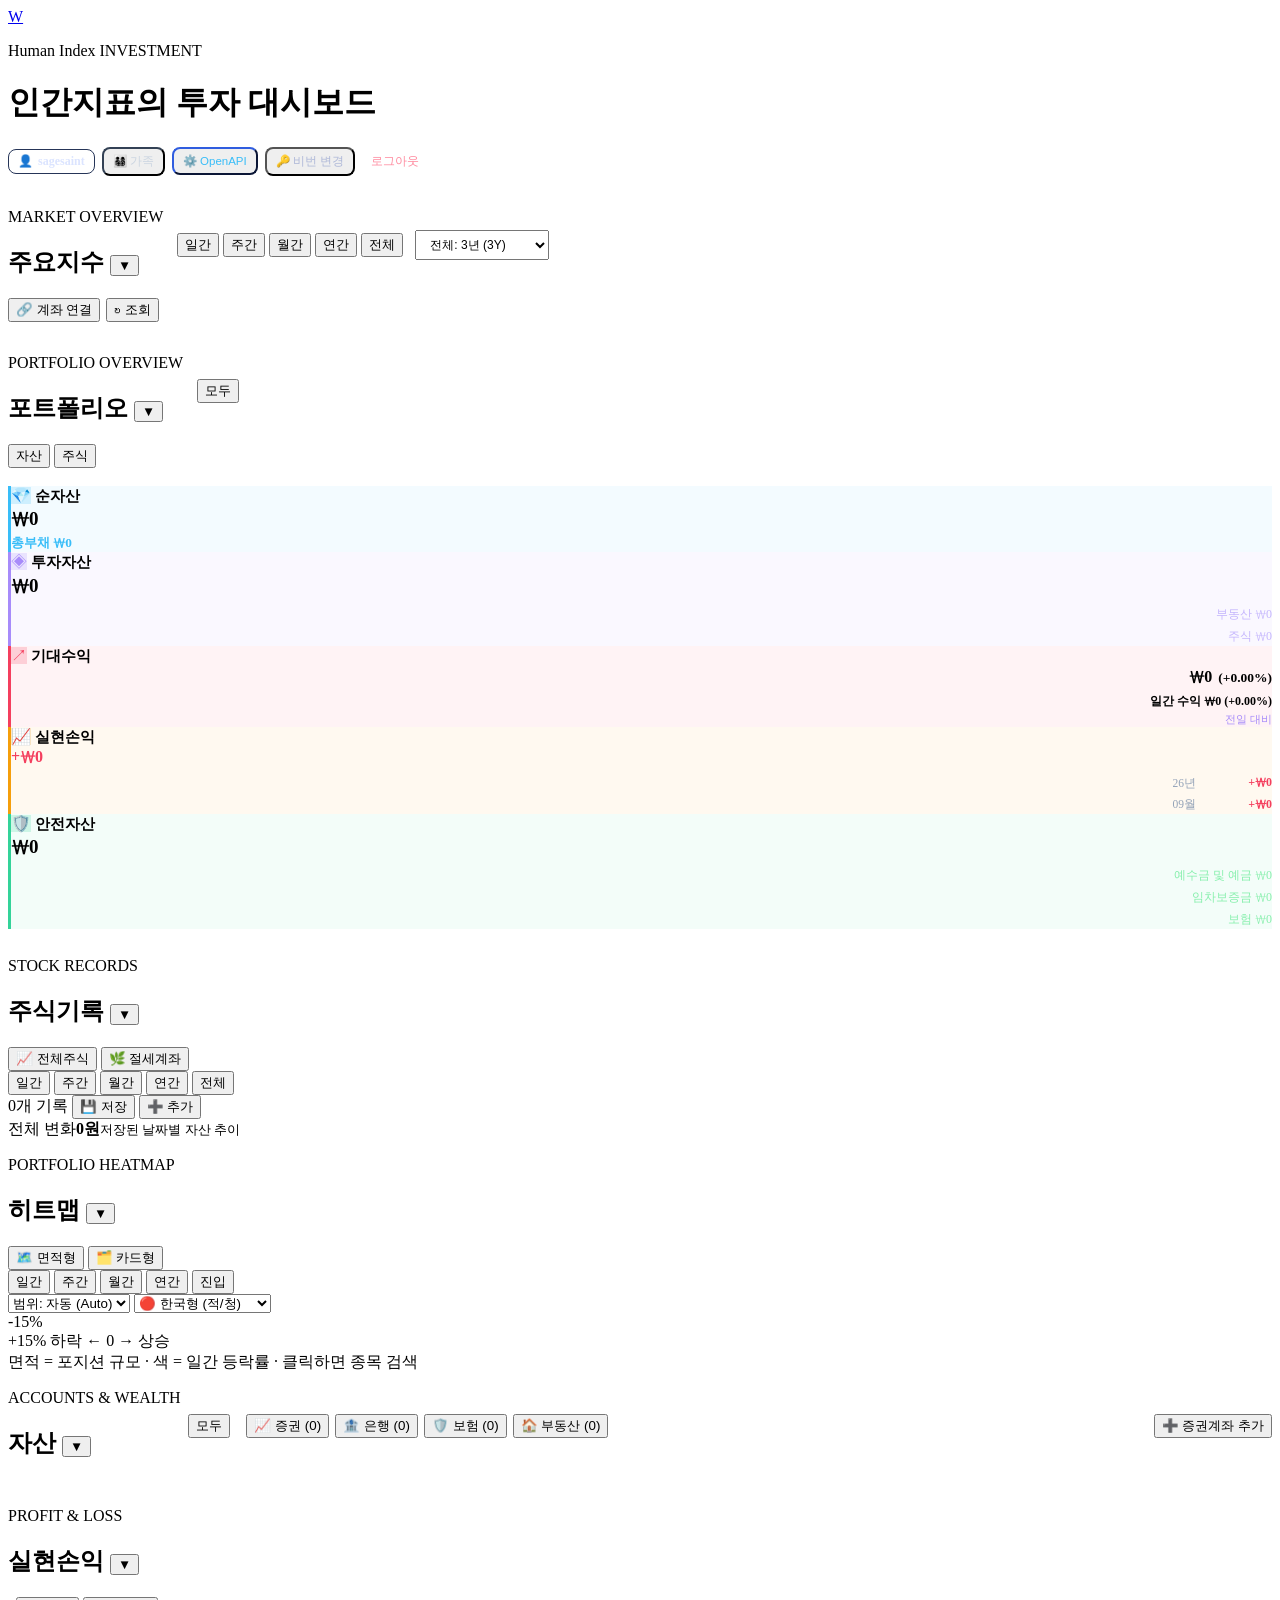
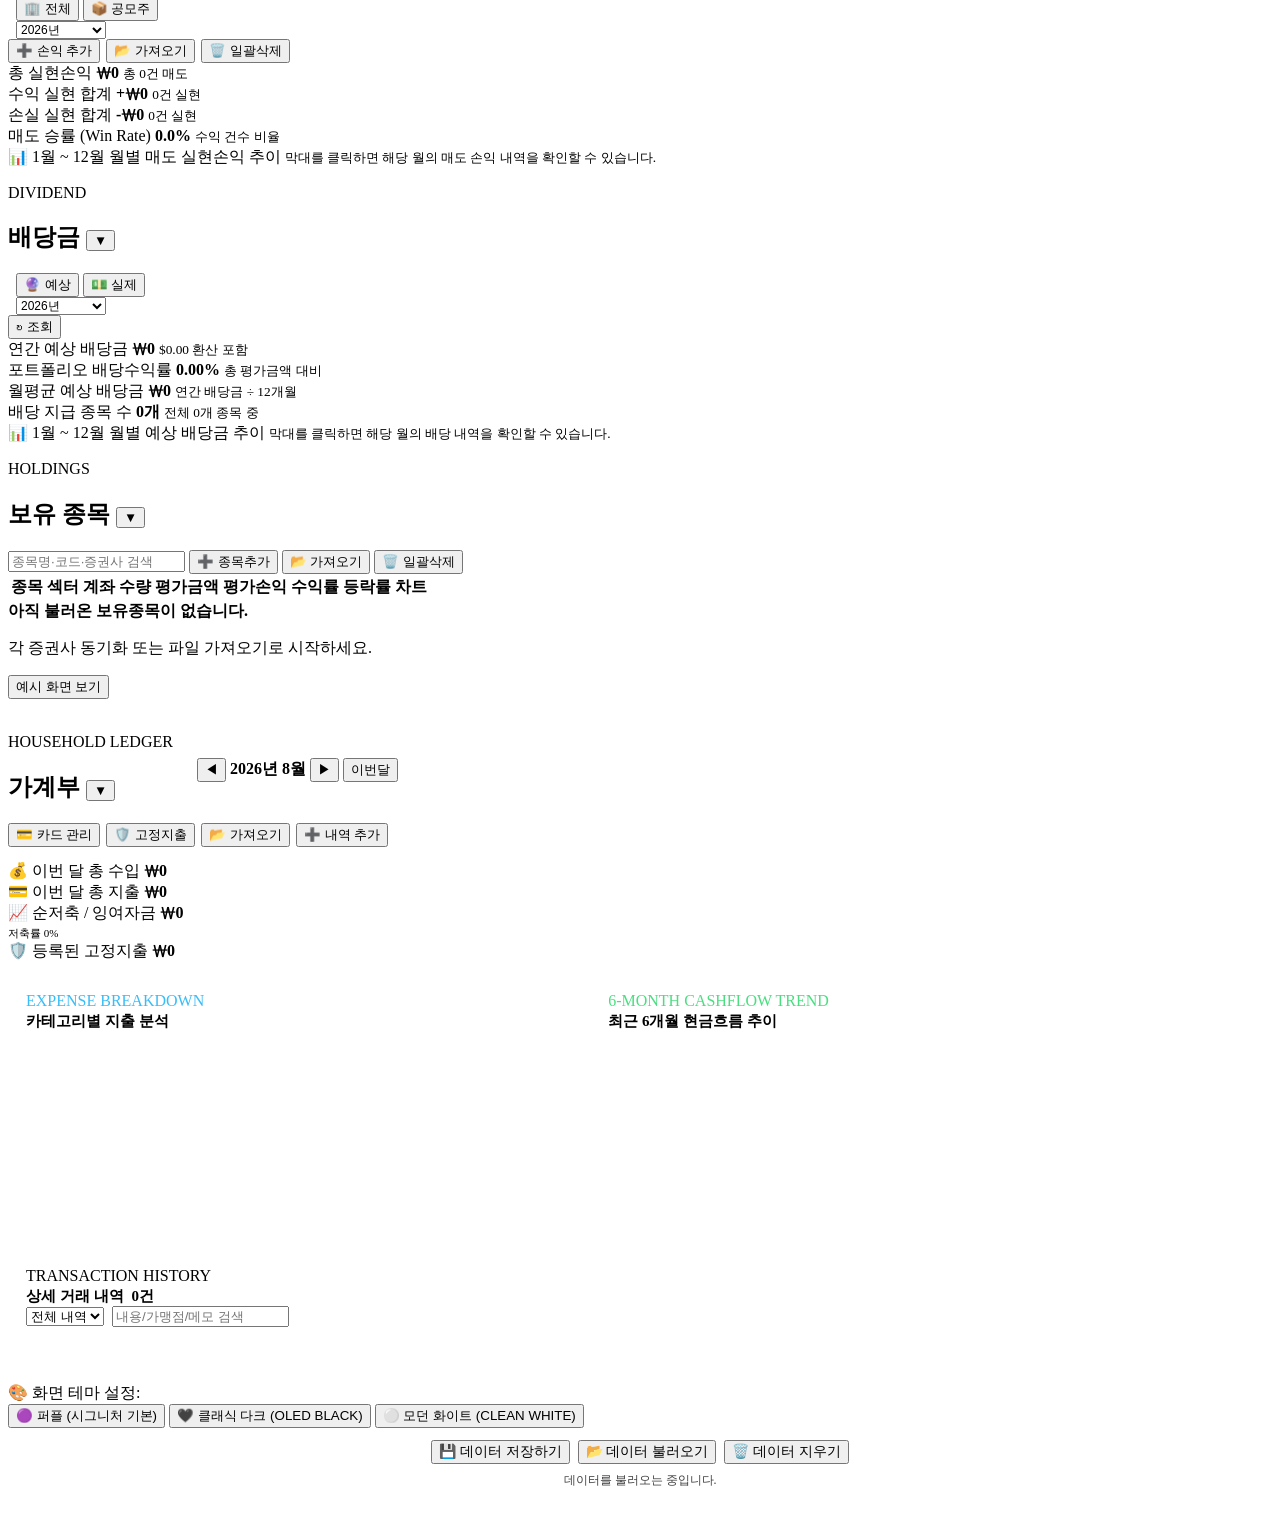
==== app/static/index.html @ 06a24426 "feat: real-time IPO and stock search autocomplete suggestions dropdown (v5.5.46)" ====
<!doctype html>
<html lang="ko">
  <head>
    <meta charset="UTF-8" />
    <meta name="viewport" content="width=device-width, initial-scale=1.0" />
    <meta name="description" content="모든 증권사의 투자자산을 통합해 보는 개인 대시보드" />
    <title>Wealth · 투자 대시보드</title>
    <meta name="theme-color" content="#0b1120" />
    <meta name="mobile-web-app-capable" content="yes" />
    <meta name="apple-mobile-web-app-capable" content="yes" />
    <meta name="apple-mobile-web-app-status-bar-style" content="black-translucent" />
    <meta name="apple-mobile-web-app-title" content="Wealth" />
    <meta name="application-name" content="Wealth" />
    <link rel="manifest" href="/manifest.json" />
    <link rel="icon" type="image/png" sizes="192x192" href="/static/icon-192.png" />
    <link rel="apple-touch-icon" sizes="180x180" href="/static/apple-touch-icon.png" />
    <link rel="stylesheet" href="/static/wealth.css?v=20260906-v5538" />
    <link rel="stylesheet" href="/static/wealth-overrides.css?v=20260907-v5546" />
  </head>
  <body>
    <main class="shell">
      <header class="topbar">
        <div class="topbar-brand-wrap">
          <a class="brand" href="/" aria-label="시작 화면">W</a>
          <div class="title"><p>Human Index INVESTMENT</p><h1>인간지표의 투자 대시보드</h1></div>
        </div>
        <div class="topbar-actions" style="margin-left:auto;display:flex;align-items:center;gap:7px;flex-wrap:wrap;">
          <button id="pwaInstallButton" class="button primary compact" type="button" onclick="triggerPwaInstall()" style="display:none;font-size:11.5px;padding:5px 10px;gap:4px;border-radius:8px;background:linear-gradient(135deg, #6366f1, #8b5cf6);color:#fff;border:none;box-shadow:0 2px 8px rgba(99,102,241,0.35);cursor:pointer;">📱 앱 설치</button>
          <div class="user-pill" style="display:inline-flex;align-items:center;gap:5px;padding:4px 9px;border-radius:8px;background:rgba(255,255,255,0.06);border:1px solid #263558;font-size:12px;color:#dbe4ff;">
            <span>👤</span> <strong id="topbarUsername">sagesaint</strong>
          </div>
          <button id="topbarFamilyBtn" class="button secondary compact" type="button" title="가족 구성원 관리" style="font-size:11.5px;padding:5px 9px;border-radius:8px;color:#cbd5e1;border-color:#334155;">👨‍👩‍👧‍👦 가족</button>
          <button id="adminUserBtn" class="button secondary compact" type="button" onclick="openAdminUsersModal()" style="display:none;font-size:11.5px;padding:5px 9px;border-radius:8px;color:#c4b5fd;border-color:#4c3e80;" title="사용자 관리">⚙️ 사용자 관리</button>
          <button id="userOpenApiBtn" class="button secondary compact" type="button" onclick="openUserOpenApiModal()" style="font-size:11.5px;padding:5px 9px;border-radius:8px;color:#38bdf8;border-color:#1e3a8a;" title="증권사 OpenAPI 설정">⚙️ OpenAPI</button>
          <button id="changePwBtn" class="button secondary compact" type="button" onclick="openChangePasswordModal()" style="font-size:11.5px;padding:5px 9px;border-radius:8px;color:#aeb8d8;" title="비밀번호 변경">🔑 비번 변경</button>
          <a href="/logout" class="button secondary compact" style="font-size:11.5px;padding:5px 9px;border-radius:8px;color:#ff8ca0;text-decoration:none;display:inline-flex;align-items:center;" title="로그아웃">로그아웃</a>
        </div>
      </header>

      <!-- 0. [Admin 전용] 사용자 계정 관리 메인 화면 (admin 로그인 시 단독 노출) -->
      <section id="adminMainPanel" class="panel admin-panel" style="display:none;margin-top:20px;">
        <div class="panel-head admin-panel-head" style="padding-bottom:16px;">
          <div>
            <p class="eyebrow" style="color:#a78bfa;">SYSTEM ADMINISTRATION</p>
            <h2 style="font-size:22px;display:flex;align-items:center;gap:10px;">
              👑 시스템 사용자 계정 관리
              <span class="admin-badge" style="font-size:12px;font-weight:600;padding:3px 9px;border-radius:6px;">Admin Only</span>
            </h2>
          </div>
          <div class="admin-desc" style="font-size:12px;">
            각 사용자의 자산 데이터는 <code>data/users/{username}/</code>에 완전 격리되어 안전하게 보관됩니다.
          </div>
        </div>

        <!-- 관리자 통계 요약 카드 3종 -->
        <div class="admin-stats-grid" style="display:grid;grid-template-columns:repeat(auto-fit, minmax(200px, 1fr));gap:14px;margin:20px 0 24px;">
          <div class="metric-card admin-stat-card">
            <div class="admin-stat-label">총 등록 사용자</div>
            <div id="adminStatTotalUsers" class="admin-stat-value">-</div>
          </div>
          <div class="metric-card admin-stat-card">
            <div class="admin-stat-label">정상 활성 사용자</div>
            <div id="adminStatActiveUsers" class="admin-stat-value success">-</div>
          </div>
          <div class="metric-card admin-stat-card">
            <div class="admin-stat-label">초기 비번 변경 대기</div>
            <div id="adminStatPendingUsers" class="admin-stat-value warning">-</div>
          </div>
        </div>

        <!-- 1) 신규 사용자 생성 영역 -->
        <div class="admin-box admin-create-box" style="border-radius:12px;padding:20px;margin-bottom:24px;">
          <h3 class="admin-box-title" style="margin:0 0 12px;font-size:15px;display:flex;align-items:center;gap:8px;">
            ➕ 새 사용자 아이디 추가
          </h3>
          <form id="adminMainCreateUserForm" onsubmit="handleAdminCreateUser(event)" style="display:flex;gap:12px;align-items:flex-end;flex-wrap:wrap;">
            <label class="admin-form-label" style="flex:1;min-width:180px;">
              <span class="admin-label-text" style="display:block;font-size:12px;margin-bottom:6px;">사용자 아이디</span>
              <input id="adminMainNewUsername" class="admin-input" type="text" placeholder="예: user2, family" required style="width:100%;box-sizing:border-box;" />
            </label>
            <label class="admin-form-label" style="width:160px;">
              <span class="admin-label-text" style="display:block;font-size:12px;margin-bottom:6px;">초기 비밀번호 (4자리)</span>
              <input id="adminMainNewPassword" class="admin-input" type="password" placeholder="숫자/문자 4자리" maxlength="4" minlength="4" required style="width:100%;box-sizing:border-box;" />
            </label>
            <button class="button primary" type="submit" style="height:42px;white-space:nowrap;padding:0 20px;font-weight:700;">
              사용자 등록
            </button>
          </form>
          <div class="admin-help-text" style="margin-top:10px;font-size:12px;line-height:1.5;">
            * 생성된 사용자는 첫 로그인 시 <strong>새 비밀번호(4자 이상) 변경을 필수로 완료</strong>해야 자산 대시보드를 사용할 수 있습니다.<br>
            * 등록 즉시 <code>data/users/{username}/</code> 격리 폴더가 자동 생성됩니다.
          </div>
        </div>

        <!-- 2) 사용자 계정 목록 테이블 -->
        <div style="margin-top:10px;">
          <div style="display:flex;justify-content:space-between;align-items:center;margin-bottom:12px;">
            <h3 class="admin-table-title" style="margin:0;font-size:15px;">📋 등록된 사용자 계정 목록</h3>
            <button type="button" class="button secondary compact" onclick="refreshAdminUserList()" style="font-size:11.5px;padding:4px 10px;">🔄 새로고침</button>
          </div>
          <div class="admin-table-wrap" style="overflow-x:auto;border-radius:10px;">
            <table class="admin-user-table" style="width:100%;border-collapse:collapse;font-size:13px;text-align:left;">
              <thead>
                <tr class="admin-thead-tr">
                  <th style="padding:12px 16px;">아이디</th>
                  <th style="padding:12px 16px;">권한</th>
                  <th style="padding:12px 16px;">접속 상태</th>
                  <th style="padding:12px 16px;">생성일시</th>
                  <th style="padding:12px 16px;text-align:center;">관리 작업</th>
                </tr>
              </thead>
              <tbody id="adminMainUserListTbody">
                <!-- JS에서 렌더링 -->
              </tbody>
            </table>
          </div>
        </div>
      </section>

      <!-- 자산 관리 전체 래퍼 (admin 로그인 시 제외, 일반 사용자 로그인 시 표시) -->
      <div id="userAssetDashboardWrapper">
        <!-- 1. 주요지수 (상단 마켓 오버뷰 & 기간별 지수 변화 탭) -->
        <section id="marketPanel" class="panel market-panel user-asset-section" style="margin-top:16px;">
        <div class="panel-head market-head" style="flex-wrap:wrap;gap:0.75rem;align-items:center;">
          <div style="display:flex;align-items:center;gap:10px;flex-wrap:wrap;">
            <div>
              <p class="eyebrow">MARKET OVERVIEW</p>
              <h2>주요지수 <button type="button" class="section-collapse-btn" data-section="market" title="접기/펼치기" aria-label="주요지수 접기/펼치기">▼</button></h2>
            </div>
            <!-- 주요지수 기간 선택 탭 (일간 주간 월간 연간 전체) -->
            <div class="heatmap-period-tabs compact-market-tabs" id="marketPeriodTabs" style="margin-left:4px;">
              <button type="button" class="heatmap-tab active" data-period="1D">일간</button>
              <button type="button" class="heatmap-tab" data-period="1W">주간</button>
              <button type="button" class="heatmap-tab" data-period="1M">월간</button>
              <button type="button" class="heatmap-tab" data-period="1Y">연간</button>
              <button type="button" class="heatmap-tab" data-period="ALL">전체</button>
            </div>
            <!-- 자산히트맵 선택 디자인과 동일한 전체기간 세부 선택 셀렉트 박스 -->
            <div class="heatmap-selects-wrap" style="margin-left:2px;">
              <select id="marketPeriodSelect" class="heatmap-select" style="font-size:12px;padding:6px 10px;" aria-label="전체 기간 세부 선택">
                <option value="3Y" selected>전체: 3년 (3Y)</option>
                <option value="5Y">전체: 5년 (5Y)</option>
                <option value="10Y">전체: 10년 (10Y)</option>
                <option value="MAX">전체: 최대 (MAX)</option>
              </select>
            </div>
          </div>
          <div class="toolbar" style="margin-left:auto;display:flex;gap:6px;align-items:center;flex-wrap:wrap;">
            <button id="syncAccountsButton" class="button secondary compact" type="button">🔗 계좌 연결</button>
            <button id="refreshButton" class="button secondary compact" type="button">↻ 조회</button>
          </div>
        </div>
        <div id="marketGrid" class="market-grid" aria-label="주요 시장 지수" style="margin-top:16px;"></div>
      </section>

      <!-- 2열 통합 레이아웃: 핵심 요약 + 투자자산 분류 단일 패널 (접기/펼치기 통합) -->
      <section id="summaryPanel" class="panel summary-panel overview-panel">
        <div class="panel-head" style="flex-wrap:wrap;gap:0.5rem;align-items:center;">
          <div style="display:flex;align-items:center;gap:10px;flex-wrap:wrap;">
            <div>
              <p class="eyebrow">PORTFOLIO OVERVIEW</p>
              <h2>포트폴리오 <button type="button" class="section-collapse-btn" data-section="summary" title="접기/펼치기" aria-label="포트폴리오 접기/펼치기">▼</button></h2>
            </div>
            <!-- 가족 구성원 선택 탭 (모두 아빠 엄마 자녀) -->
            <div class="family-tabs topbar-family-tabs" id="topbarFamilyTabs" style="margin-left:4px;">
              <button type="button" class="family-tab active" data-owner="모두">모두</button>
            </div>
          </div>
          <!-- 투자자산 분류 탭 (자산 / 주식) -->
          <div class="heatmap-period-tabs" id="allocTabs" style="margin-left:auto;">
            <button type="button" class="heatmap-tab active" data-tab="asset_class">자산</button>
            <button type="button" class="heatmap-tab" data-tab="sector">주식</button>
          </div>
          <span id="accountCaption" class="muted" style="font-size:11px;margin-left:6px;"></span>
        </div>

        <div class="overview-body-grid">
          <!-- 좌측 열: 핵심 요약 지표 리스트 -->
          <div class="overview-summary-col">
            <div class="summary-item-list">
              <!-- 1. 순자산 (자산 탭 전용) -->
              <div class="summary-row featured" id="netWorthRow" style="background:rgba(56,189,248,0.06);border-left:3px solid #38bdf8;">
                <div class="summary-row-label">
                  <span class="card-icon mini" style="background:rgba(56,189,248,0.2);color:#38bdf8;">💎</span>
                  <strong style="font-size:14.5px;">순자산</strong>
                </div>
                <div class="summary-row-val">
                  <strong id="summaryNetWorth" class="value-highlight" style="font-size:19px;font-weight:800;">₩0</strong>
                  <small id="summaryTotalDebtCaption" style="color:#38bdf8;font-weight:700;display:block;margin-top:2px;">총부채 ₩0</small>
                </div>
              </div>

              <!-- 2. 투자자산 / 총 주식자산 -->
              <div class="summary-row featured" id="totalInvestRow" style="background:rgba(167,139,250,0.06);border-left:3px solid #a78bfa;">
                <div class="summary-row-label">
                  <span class="card-icon mini" style="background:rgba(167,139,250,0.2);color:#a78bfa;">◈</span>
                  <strong id="totalInvestLabelText" style="font-size:14.5px;">투자자산</strong>
                </div>
                <div class="summary-row-val">
                  <strong id="totalValue" class="value-highlight" style="font-size:19px;font-weight:800;">₩0</strong>
                  <div id="subAssetBreakdown" style="font-size:12px;color:#c4b5fd;margin-top:6px;line-height:1.6;display:flex;flex-direction:column;gap:3px;align-items:flex-end;">
                    <span id="subRealEstateVal" style="color:#c4b5fd;display:block;">부동산 ₩0</span>
                    <span id="subStockVal" style="color:#c4b5fd;display:block;">주식 ₩0</span>
                  </div>
                </div>
              </div>

              <!-- 2-1. 원화 주식 (주식 탭 전용) -->
              <div class="summary-row featured" id="krwStockRow" style="display:none;background:rgba(56,189,248,0.06);border-left:3px solid #38bdf8;">
                <div class="summary-row-label">
                  <span class="card-icon mini" style="background:rgba(56,189,248,0.2);color:#38bdf8;">🇰🇷</span>
                  <strong style="font-size:14.5px;">원화 주식</strong>
                </div>
                <div class="summary-row-val">
                  <strong id="summaryKrwStockVal" class="value-highlight" style="font-size:18px;font-weight:800;">₩0</strong>
                  <div style="margin-top:4px;font-size:12px;line-height:1.5;display:flex;flex-direction:column;align-items:flex-end;">
                    <span id="summaryKrwStockProfit" style="font-weight:700;display:block;">+₩0 (+0.00%)</span>
                    <span id="summaryKrwStockCount" style="color:#94a3b8;font-size:11px;margin-top:1px;">0개 종목</span>
                  </div>
                </div>
              </div>

              <!-- 2-2. 달러 주식 (주식 탭 전용) -->
              <div class="summary-row featured" id="usdStockRow" style="display:none;background:rgba(45,212,191,0.06);border-left:3px solid #2dd4bf;">
                <div class="summary-row-label">
                  <span class="card-icon mini" style="background:rgba(45,212,191,0.2);color:#2dd4bf;">🇺🇸</span>
                  <strong style="font-size:14.5px;">달러 주식</strong>
                </div>
                <div class="summary-row-val">
                  <strong id="summaryUsdStockValKrw" class="value-highlight" style="font-size:18px;font-weight:800;">₩0</strong>
                  <div style="margin-top:4px;font-size:12px;line-height:1.5;display:flex;flex-direction:column;align-items:flex-end;">
                    <span id="summaryUsdStockValUsd" style="font-weight:700;color:#2dd4bf;display:block;">$0.00 (0개 종목)</span>
                    <span id="summaryUsdStockProfit" style="font-weight:600;display:block;font-size:11.5px;margin-top:1px;">+₩0 (+0.00%)</span>
                  </div>
                </div>
              </div>

              <!-- 3. 기대수익 / 총 수익 & 일간 수익 -->
              <div class="summary-row featured" id="expectedProfitRow" style="background:rgba(244,63,94,0.06);border-left:3px solid #f43f5e;">
                <div class="summary-row-label">
                  <span class="card-icon mini" style="background:rgba(244,63,94,0.2);color:#f43f5e;">↗</span>
                  <strong id="profitLabelText" style="font-size:14.5px;">기대수익</strong>
                </div>
                <div class="summary-row-val">
                  <div class="val-line" style="display:flex;align-items:baseline;justify-content:flex-end;gap:6px;">
                    <strong id="totalProfit" style="font-size:16px;">₩0</strong>
                    <span id="profitRate" class="sub-rate" style="font-size:13.5px;font-weight:700;">(+0.00%)</span>
                  </div>
                  <div id="dayProfitSubLine" style="margin-top:4px;font-size:12px;line-height:1.5;display:flex;flex-direction:column;align-items:flex-end;">
                    <span id="dayProfitVal" style="font-weight:700;display:block;">일간 수익 ₩0 (+0.00%)</span>
                    <span id="dayCaption" style="color:#a78bfa;display:block;font-size:11px;margin-top:1px;">전일 대비</span>
                  </div>
                </div>
              </div>

              <!-- 4. 실현손익 (자산: 통합 실현손익 / 주식: 주식 실현손익) -->
              <div class="summary-row featured" id="realizedPnlRow" style="background:rgba(245,158,11,0.06);border-left:3px solid #f59e0b;">
                <div class="summary-row-label">
                  <span class="card-icon mini" style="background:rgba(245,158,11,0.2);color:#f59e0b;">📈</span>
                  <strong id="pnlLabelText" style="font-size:14.5px;">실현손익</strong>
                </div>
                <div class="summary-row-val">
                  <div class="val-line">
                    <strong id="summaryRealizedPnl" class="gain up" style="color:#f43f5e;font-weight:700;font-size:16px;">+₩0</strong>
                  </div>
                  <div id="pnlSubBreakdown" style="font-size:11.5px;color:#cbd5e1;margin-top:4px;display:none;flex-direction:column;align-items:flex-end;gap:2px;"></div>
                  <div style="margin-top:5px;font-size:12px;line-height:1.6;display:flex;flex-direction:column;align-items:flex-end;gap:2px;">
                    <div style="display:flex;align-items:center;justify-content:flex-end;gap:6px;">
                      <span id="pnlYearLabel" style="color:#94a3b8;font-size:11.5px;min-width:30px;text-align:right;">26년</span>
                      <strong id="summaryRealizedPnlYear" style="color:#f43f5e;font-weight:700;min-width:70px;text-align:right;">+₩0</strong>
                    </div>
                    <div style="display:flex;align-items:center;justify-content:flex-end;gap:6px;">
                      <span id="pnlMonthLabel" style="color:#94a3b8;font-size:11.5px;min-width:30px;text-align:right;">09월</span>
                      <strong id="summaryRealizedPnlMonth" style="color:#f43f5e;font-weight:700;min-width:70px;text-align:right;">+₩0</strong>
                    </div>
                  </div>
                </div>
              </div>

              <!-- 5. 총 배당금 및 이자 (주식 탭 전용 행) -->
              <div class="summary-row featured" id="dividendRow" style="display:none;background:rgba(234,179,8,0.06);border-left:3px solid #eab308;">
                <div class="summary-row-label">
                  <span class="card-icon mini" style="background:rgba(234,179,8,0.2);color:#eab308;">💰</span>
                  <strong id="divLabelText" style="font-size:14.5px;">배당금</strong>
                </div>
                <div class="summary-row-val">
                  <div class="val-line">
                    <strong id="summaryActualDividend" style="font-weight:700;font-size:16px;">₩0</strong>
                  </div>
                  <div style="margin-top:5px;font-size:12px;line-height:1.6;display:flex;flex-direction:column;align-items:flex-end;gap:2px;">
                    <div style="display:flex;align-items:center;justify-content:flex-end;gap:6px;">
                      <span id="divYearLabel" style="color:#94a3b8;font-size:11.5px;min-width:30px;text-align:right;">26년</span>
                      <strong id="summaryActualDivYear" style="color:#a78bfa;font-weight:600;min-width:70px;text-align:right;">+₩0</strong>
                    </div>
                    <div style="display:flex;align-items:center;justify-content:flex-end;gap:6px;">
                      <span id="divMonthLabel" style="color:#94a3b8;font-size:11.5px;min-width:30px;text-align:right;">09월</span>
                      <strong id="summaryActualDivMonth" style="color:#a78bfa;font-weight:600;min-width:70px;text-align:right;">+₩0</strong>
                    </div>
                  </div>
                </div>
              </div>

              <!-- 6. 안전자산 (자산 탭 전용) -->
              <div class="summary-row featured" id="safeAssetRow" style="background:rgba(52,211,153,0.06);border-left:3px solid #34d399;">
                <div class="summary-row-label">
                  <span class="card-icon mini" style="background:rgba(52,211,153,0.2);color:#34d399;">🛡️</span>
                  <strong style="font-size:14.5px;">안전자산</strong>
                </div>
                <div class="summary-row-val">
                  <strong id="summarySafeAssetVal" class="value-highlight" style="font-size:19px;font-weight:800;">₩0</strong>
                  <div id="subSafeAssetBreakdown" style="font-size:12px;color:#86efac;margin-top:6px;line-height:1.6;display:flex;flex-direction:column;gap:3px;align-items:flex-end;">
                    <span id="subSafeCashVal" style="color:#86efac;display:block;">예수금 및 예금 ₩0</span>
                    <span id="subSafeLeaseVal" style="color:#86efac;display:block;">임차보증금 ₩0</span>
                    <span id="subSafeInsuranceVal" style="color:#86efac;display:block;">보험 ₩0</span>
                  </div>
                </div>
              </div>
            </div>
          </div>

          <!-- 우측 열: 투자자산 분류 (도넛 차트 + 섹터/자산별 리스트) -->
          <div class="overview-alloc-col">
            <div id="sectorDonutWrap" style="display:block;margin:6px 0 12px;"></div>
            <div id="classificationList" class="classification-list sector-mode"></div>
          </div>
        </div>
      </section>

      <!-- 3. 기록 (구 자산기록) -->
      <section id="recordsPanel" class="panel records-panel">
        <div class="panel-head records-head" style="flex-wrap:wrap;gap:0.5rem;align-items:center;">
          <div style="display:flex;align-items:center;gap:10px;flex-wrap:wrap;">
            <div>
              <p class="eyebrow">STOCK RECORDS</p>
              <h2>주식기록 <button type="button" class="section-collapse-btn" data-section="records" title="접기/펼치기" aria-label="주식기록 접기/펼치기">▼</button></h2>
            </div>
            <!-- 가족 구성원 선택 탭 (모두 아빠 엄마 자녀) -->
            <div class="family-tabs" id="recordsFamilyTabs" style="margin-left:4px;"></div>
          </div>
          <div class="heatmap-period-tabs" id="recordViewTabs" style="margin-right:6px;">
            <button type="button" class="heatmap-tab active" data-view="combo">📈 전체주식</button>
            <button type="button" class="heatmap-tab" data-view="tax_accounts">🌿 절세계좌</button>
          </div>
          <div class="heatmap-period-tabs compact-record-tabs" id="recordPeriodTabs">
            <button type="button" class="heatmap-tab" data-period="1D">일간</button>
            <button type="button" class="heatmap-tab" data-period="1W">주간</button>
            <button type="button" class="heatmap-tab" data-period="1M">월간</button>
            <button type="button" class="heatmap-tab" data-period="1Y">연간</button>
            <button type="button" class="heatmap-tab active" data-period="ALL">전체</button>
          </div>
          <div class="toolbar" style="margin-left:auto;">
            <span id="recordCount" class="muted">0개 기록</span>
            <button id="snapshotButton" class="button secondary compact" type="button" title="오늘 스냅샷 저장">💾 저장</button>
            <button id="addRecordButton" class="button secondary compact" type="button" title="자산기록 직접 추가">➕ 추가</button>
          </div>
        </div>
        <div class="records-grid">
          <div id="assetChart" class="record-chart-wrap"></div>
          <div class="record-side">
            <div class="record-side-summary"><span>전체 변화</span><strong id="recordSummary">0원</strong><small>저장된 날짜별 자산 추이</small></div>
            <div id="assetRecordList" class="record-list"></div>
          </div>
        </div>
      </section>

      <!-- 4. 히트맵 (구 자산 히트맵) -->
      <section id="assetHeatmapPanel" class="panel heatmap-panel">
        <div class="panel-head heatmap-head">
          <div class="heatmap-title-wrap" style="display:flex;align-items:center;gap:10px;flex-wrap:wrap;">
            <div>
              <p class="eyebrow">PORTFOLIO HEATMAP</p>
              <h2>히트맵 <button type="button" class="section-collapse-btn" data-section="heatmap" title="접기/펼치기" aria-label="히트맵 접기/펼치기">▼</button></h2>
            </div>
            <!-- 가족 구성원 선택 탭 (모두 아빠 엄마 자녀) -->
            <div class="family-tabs" id="heatmapFamilyTabs" style="margin-left:4px;"></div>
          </div>
          <div class="heatmap-controls-row">
            <div class="heatmap-period-tabs" id="heatmapViewTabs" style="margin-right:6px;">
              <button type="button" class="heatmap-tab active" data-view="treemap">🗺️ 면적형</button>
              <button type="button" class="heatmap-tab" data-view="cards">🗂️ 카드형</button>
            </div>
            <div class="heatmap-period-tabs compact-heatmap-tabs" id="heatmapPeriodTabs" role="tablist">
              <button type="button" class="heatmap-tab active" data-period="1D">일간</button>
              <button type="button" class="heatmap-tab" data-period="1W">주간</button>
              <button type="button" class="heatmap-tab" data-period="1M">월간</button>
              <button type="button" class="heatmap-tab" data-period="1Y">연간</button>
              <button type="button" class="heatmap-tab" data-period="TOTAL">진입</button>
            </div>
            <div class="heatmap-selects-wrap">
              <select id="heatmapCapSelect" class="heatmap-select" aria-label="히트맵 최대 등락률 범위 선택">
                <option value="auto">범위: 자동 (Auto)</option>
                <option value="5">범위: ±5%</option>
                <option value="10">범위: ±10%</option>
                <option value="15">범위: ±15%</option>
                <option value="20">범위: ±20%</option>
                <option value="30">범위: ±30%</option>
                <option value="50">범위: ±50%</option>
                <option value="100">범위: ±100%</option>
              </select>
              <select id="heatmapThemeSelect" class="heatmap-select" aria-label="히트맵 색상 테마 선택">
                <option value="kr">🔴 한국형 (적/청)</option>
                <option value="us">🟢 글로벌 (녹/적)</option>
                <option value="neon">🟣 네온 (보라/청록)</option>
              </select>
            </div>
          </div>
        </div>
        <div class="heatmap-body">
          <div id="assetHeatmapContainer" class="heatmap-container"></div>
          <div class="heatmap-footer">
            <div class="heatmap-legend" id="heatmapLegend">
              <span class="legend-cap" id="legendCapLeft">-15%</span>
              <div class="legend-bar" id="legendBar"></div>
              <span class="legend-cap" id="legendCapRight">+15%</span>
              <span class="legend-text" id="legendText">하락 ← 0 → 상승</span>
            </div>
            <span class="heatmap-tip-note" id="heatmapTipNote">면적 = 포지션 규모 · 색 = 일간 등락률 · 클릭하면 종목 검색</span>
          </div>
        </div>
      </section>

      <!-- 5. 자산 (구 계좌 - 증권 / 은행 / 보험 / 부동산 통합 섹션) -->
      <section id="accountsPanel" class="panel">
        <div class="account-panel-head-row">
          <div class="panel-head" style="flex-wrap:wrap;gap:0.5rem;display:flex;align-items:center;">
            <div>
              <p class="eyebrow">ACCOUNTS & WEALTH</p>
              <h2>자산 <button type="button" class="section-collapse-btn" data-section="accounts" title="접기/펼치기" aria-label="자산 접기/펼치기">▼</button></h2>
            </div>

            <!-- 가족 구성원 선택 탭 (모두 아빠 엄마 자녀) -->
            <div class="family-tabs" id="familyTabs" style="display:flex;gap:0.35rem;align-items:center;flex-wrap:wrap;">
              <button type="button" class="family-tab active" data-owner="모두">모두</button>
            </div>

            <!-- 4대 자산 분류 탭 (증권 / 은행 / 보험 / 부동산) -->
            <div class="account-category-tabs" style="display:flex;gap:6px;align-items:center;margin-left:8px;flex-wrap:wrap;">
              <button type="button" class="account-cat-tab active" data-cat="securities">📈 증권 (<span id="securitiesTabCount">0</span>)</button>
              <button type="button" class="account-cat-tab" data-cat="banking">🏦 은행 (<span id="bankingTabCount">0</span>)</button>
              <button type="button" class="account-cat-tab" data-cat="insurance">🛡️ 보험 (<span id="insuranceTabCount">0</span>)</button>
              <button type="button" class="account-cat-tab" data-cat="real_estate">🏠 부동산 (<span id="realEstateTabCount">0</span>)</button>
            </div>

            <!-- 툴바 액션 버튼 (현재 카테고리 탭에 따라 스위칭) -->
            <div class="toolbar" style="margin-left:auto;display:flex;gap:6px;align-items:center;">
              <div id="securitiesActions" style="display:flex;gap:6px;align-items:center;">
                <button id="addAccountBtn" class="button secondary compact" type="button" title="증권 계좌 추가">➕ 증권계좌 추가</button>
              </div>
              <div id="bankingActions" style="display:none;gap:6px;align-items:center;">
                <button id="addBankIntegratedBtn" class="button secondary compact" type="button" title="은행 계좌 추가 (자유통장 / 예·적금 / 대출)">🏦 계좌 추가</button>
              </div>
              <div id="insuranceActions" style="display:none;gap:6px;align-items:center;">
                <button id="addInsuranceBtn" class="button secondary compact" type="button" title="보험 / 연금 / 공제 추가">➕ 보험/연금 추가</button>
              </div>
              <div id="realEstateActions" style="display:none;gap:6px;align-items:center;">
                <button id="addRealEstateBtn" class="button secondary compact" type="button" title="부동산 자산 추가">🏠 부동산 추가</button>
              </div>
            </div>
          </div>

          <!-- 1) 증권 탭 본문 -->
          <div id="catPanelSecurities" class="cat-panel active" style="margin-top:12px;">
            <div id="accountList" class="account-list"></div>
          </div>

          <!-- 2) 은행 탭 본문 -->
          <div id="catPanelBanking" class="cat-panel" style="display:none;margin-top:12px;">
            <div class="savings-summary-grid loan-summary-grid" id="savingsSummaryCards">
              <div class="saving-stat-card">
                <span class="saving-stat-label">🏦 자유통장 잔고</span>
                <strong id="totalBankBalanceVal">₩0</strong>
              </div>
              <div class="saving-stat-card">
                <span class="saving-stat-label">💰 예·적금 불입액</span>
                <strong id="totalSavingsPaidVal">₩0</strong>
              </div>
              <div class="saving-stat-card highlight">
                <span class="saving-stat-label">🎯 만기 예상 실수령액</span>
                <strong id="totalSavingsMaturityVal">₩0</strong>
              </div>
              <div class="saving-stat-card danger">
                <span class="saving-stat-label" style="color:#fb7185;">🔴 총 대출·마통 부채</span>
                <strong id="totalLoanBalanceVal" style="color:#fb7185;">₩0</strong>
                <small id="totalLoanInterestSub" style="font-size:11px;color:#94a3b8;margin-top:2px;">월 예상 이자: ₩0</small>
              </div>
            </div>

            <div class="savings-subtabs" style="display:flex;gap:8px;margin-top:14px;flex-wrap:wrap;">
              <button type="button" class="savings-subtab active" data-subtab="all">전체 (<span id="allBankCount">0</span>)</button>
              <button type="button" class="savings-subtab" data-subtab="banks">자유 (<span id="banksCount">0</span>)</button>
              <button type="button" class="savings-subtab" data-subtab="savings">예·적금 (<span id="savingsCount">0</span>)</button>
              <button type="button" class="savings-subtab" data-subtab="loans">대출 (<span id="loansCount">0</span>)</button>
            </div>

            <!-- 은행 계좌 서브 섹션들 (전체 탭에서는 세 섹션이 소제목과 함께 모두 표시됨) -->
            <div id="bankSectionFree" class="bank-sub-section" style="margin-top:12px;">
              <div class="bank-section-title" id="bankTitleFree" style="display:none;margin-bottom:8px;font-size:13px;font-weight:700;color:#38bdf8;align-items:center;gap:6px;">
                <span>🏦 자유입출금 통장</span>
              </div>
              <div id="banksListWrap" class="banks-table-wrap"></div>
            </div>

            <div id="bankSectionSavings" class="bank-sub-section" style="margin-top:16px;">
              <div class="bank-section-title" id="bankTitleSavings" style="display:none;margin-bottom:8px;font-size:13px;font-weight:700;color:#38bdf8;align-items:center;gap:6px;">
                <span>💰 예·적금 상품</span>
              </div>
              <div id="savingsGrid" class="savings-card-grid"></div>
            </div>

            <div id="bankSectionLoans" class="bank-sub-section" style="margin-top:16px;">
              <div class="bank-section-title" id="bankTitleLoans" style="display:none;margin-bottom:8px;font-size:13px;font-weight:700;color:#fb7185;align-items:center;gap:6px;">
                <span>💳 대출 · 마이너스통장</span>
              </div>
              <div id="loansGrid" class="savings-card-grid"></div>
            </div>
          </div>

          <!-- 3) 보험·연금·공제 탭 본문 -->
          <div id="catPanelInsurance" class="cat-panel" style="display:none;margin-top:12px;">
            <!-- 🎯 연간 절세 혜택 종합 요약 배너 -->
            <div id="taxBenefitSummaryBanner" class="tax-benefit-banner" style="background:linear-gradient(135deg, rgba(234,179,8,0.12) 0%, rgba(56,189,248,0.1) 100%);border:1px solid rgba(234,179,8,0.35);border-radius:10px;padding:12px 16px;margin-bottom:14px;display:flex;justify-content:space-between;align-items:center;flex-wrap:wrap;gap:10px;">
              <div style="display:flex;align-items:center;gap:10px;">
                <span style="font-size:24px;">🎯</span>
                <div>
                  <div style="font-size:13px;font-weight:700;color:#facc15;display:flex;align-items:center;gap:6px;">
                    <span>2026 연간 절세 혜택 종합 요약 (연말정산 · 종합소득세)</span>
                  </div>
                  <div style="font-size:11px;color:#94a3b8;margin-top:2px;">
                    노란우산 소득공제 + 연금저축/IRP 세액공제 + ISA 만기이전 추가공제
                  </div>
                </div>
              </div>
              <div style="text-align:right;">
                <div style="font-size:11px;color:#94a3b8;">예상 총 세금 절감(환급)액</div>
                <strong id="grandTotalTaxBenefitVal" style="font-size:19px;font-weight:800;color:#4ade80;">₩0</strong>
              </div>
            </div>

            <div class="savings-summary-grid" id="insuranceSummaryCards">
              <div class="saving-stat-card">
                <span class="saving-stat-label">🛡️ 총 월 납입액</span>
                <strong id="totalInsuranceMonthlyVal">₩0</strong>
              </div>
              <div class="saving-stat-card">
                <span class="saving-stat-label">💰 총 누적 납입액</span>
                <strong id="totalInsurancePaidVal">₩0</strong>
              </div>
              <div class="saving-stat-card highlight">
                <span class="saving-stat-label">🎯 예상 수령액 / 해약환급금</span>
                <strong id="totalInsuranceExpectedVal">₩0</strong>
              </div>
            </div>

            <div id="insuranceGrid" class="savings-card-grid" style="margin-top:14px;"></div>
          </div>

          <!-- 4) 부동산 탭 본문 -->
          <div id="catPanelRealEstate" class="cat-panel" style="display:none;margin-top:12px;">
            <div class="savings-summary-grid loan-summary-grid" id="realEstateSummaryCards">
              <div class="saving-stat-card">
                <span class="saving-stat-label">🏢 총 부동산 평가액</span>
                <strong id="totalRealEstateVal">₩0</strong>
                <small id="totalRealEstateCountSub" style="font-size:11px;color:#94a3b8;margin-top:2px;">보유: 0건 (자가 0 · 임대 0)</small>
              </div>
              <div class="saving-stat-card">
                <span class="saving-stat-label">💰 총 매입금액 (취득원가)</span>
                <strong id="totalPurchaseVal">₩0</strong>
                <small id="totalTenantDepositSub" style="font-size:11px;color:#38bdf8;margin-top:2px;">임차 전세보증금: ₩0</small>
              </div>
              <div class="saving-stat-card highlight">
                <span class="saving-stat-label">📈 평가손익 (시세차익)</span>
                <strong id="totalRealEstateProfitVal">₩0</strong>
                <small id="totalRealEstateRateSub" style="font-size:11px;color:#94a3b8;margin-top:2px;">수익률: 0.0%</small>
              </div>
              <div class="saving-stat-card danger">
                <span class="saving-stat-label" style="color:#fb7185;">🔴 부동산 연결 부채</span>
                <strong id="totalRealEstateDebtVal" style="color:#fb7185;">₩0</strong>
                <small id="totalRealEstateDebtSub" style="font-size:11px;color:#94a3b8;margin-top:2px;">담보대출: ₩0 · 전세보증금: ₩0</small>
              </div>
              <div class="saving-stat-card highlight-sold" id="cardRealEstateRealized" style="border-color:rgba(245,158,11,0.35);background:rgba(245,158,11,0.06);cursor:pointer;" title="클릭하여 매도 부동산 내역 보기">
                <span class="saving-stat-label" style="color:#f59e0b;display:flex;align-items:center;justify-content:space-between;">
                  <span>🏷️ 부동산 실현손익</span>
                  <span style="font-size:10px;padding:1px 6px;border-radius:4px;background:rgba(245,158,11,0.2);color:#fbbf24;font-weight:700;">매도</span>
                </span>
                <strong id="totalRealEstateRealizedVal" style="color:#f59e0b;">+₩0</strong>
                <small id="totalRealEstateRealizedSub" style="font-size:11px;color:#94a3b8;margin-top:2px;">매도: 0건 (수익률: 0.0%)</small>
              </div>
            </div>

            <div class="savings-subtabs real-estate-subtabs" style="display:flex;gap:8px;margin-top:14px;flex-wrap:wrap;align-items:center;">
              <button type="button" class="real-estate-subtab active" data-subtab="all">전체 (<span id="reAllCount">0</span>)</button>
              <button type="button" class="real-estate-subtab" data-subtab="own">자가 (<span id="reOwnCount">0</span>)</button>
              <button type="button" class="real-estate-subtab" data-subtab="rental">임대 (<span id="reRentalCount">0</span>)</button>
              <button type="button" class="real-estate-subtab" data-subtab="lease">임차 (<span id="reLeaseCount">0</span>)</button>
              <button type="button" class="real-estate-subtab" data-subtab="sold" style="border-color:rgba(245,158,11,0.4);color:#f59e0b;">🏷️ 매도 (<span id="reSoldCount">0</span>)</button>
              <button type="button" class="button secondary compact" id="btnDirectAddSoldRe" onclick="openDirectAddSoldReDialog()" style="margin-left:auto;display:none;font-size:11.5px;color:#f59e0b;border-color:rgba(245,158,11,0.4);padding:4px 9px;border-radius:7px;">➕ 매도 기록 추가</button>
            </div>

            <div id="realEstateGrid" class="savings-card-grid" style="margin-top:12px;"></div>
          </div>


        </div>
      </section>

      <!-- 6. 실현손익 -->
      <section id="realizedPnlPanel" class="panel dividend-panel pnl-panel">
        <div class="panel-head dividend-head" style="flex-wrap:wrap;gap:0.5rem;align-items:center;">
          <div class="dividend-title-wrap" style="display:flex;align-items:center;gap:10px;flex-wrap:wrap;">
            <div>
              <p class="eyebrow">PROFIT & LOSS</p>
              <h2>실현손익 <button type="button" class="section-collapse-btn" data-section="pnl" title="접기/펼치기" aria-label="실현손익 접기/펼치기">▼</button></h2>
            </div>
            <!-- 가족 구성원 선택 탭 (모두 아빠 엄마 자녀) -->
            <div class="family-tabs" id="pnlFamilyTabs" style="margin-left:4px;"></div>
          </div>
          <div class="heatmap-period-tabs" id="pnlTradeTypeTabs" style="margin-left:8px;">
            <button type="button" class="heatmap-tab active" data-trade-type="all">🏢 전체</button>
            <button type="button" class="heatmap-tab" data-trade-type="ipo">📦 공모주</button>
          </div>
          <div style="display:flex;align-items:center;gap:6px;margin-left:8px;">
            <select id="pnlYearSelect" class="heatmap-select" style="min-width:90px;font-size:12px;" aria-label="실현손익 연도 선택">
              <option value="2026">2026년</option>
              <option value="all">전체 기간</option>
            </select>
          </div>
          <div class="toolbar" style="margin-left:auto;display:flex;gap:6px;align-items:center;">
            <button id="addPnlBtn" class="button secondary compact" type="button" title="매도 실현손익 추가">➕ 손익 추가</button>
            <button id="importPnlBtn" class="button secondary compact" type="button" title="매도 실현손익 엑셀 가져오기">📂 가져오기</button>
            <button id="clearAllPnlBtn" class="button secondary danger compact" type="button" title="매도 실현손익 전체 일괄 삭제">🗑️ 일괄삭제</button>
          </div>
        </div>

        <div class="dividend-body">
          <!-- 상단 실현손익 4대 요약 카드 -->
          <div class="dividend-summary-cards">
            <div class="div-summary-card">
              <span class="div-card-label">총 실현손익</span>
              <strong id="pnlTotal" class="div-card-val">₩0</strong>
              <small id="pnlTotalCount" class="muted">총 0건 매도</small>
            </div>
            <div class="div-summary-card">
              <span class="div-card-label">수익 실현 합계</span>
              <strong id="pnlTotalWin" class="div-card-val gain">+₩0</strong>
              <small id="pnlWinCount" class="muted">0건 실현</small>
            </div>
            <div class="div-summary-card">
              <span class="div-card-label">손실 실현 합계</span>
              <strong id="pnlTotalLoss" class="div-card-val loss">-₩0</strong>
              <small id="pnlLossCount" class="muted">0건 실현</small>
            </div>
            <div class="div-summary-card">
              <span class="div-card-label">매도 승률 (Win Rate)</span>
              <strong id="pnlWinRate" class="div-card-val">0.0%</strong>
              <small class="muted">수익 건수 비율</small>
            </div>
          </div>

          <!-- 1월~12월 월별 실현손익 막대그래프 -->
          <div class="dividend-chart-section">
            <div class="dividend-chart-header">
              <span id="pnlChartTitle">📊 1월 ~ 12월 월별 매도 실현손익 추이</span>
              <small class="muted">막대를 클릭하면 해당 월의 매도 손익 내역을 확인할 수 있습니다.</small>
            </div>
            <div id="pnlBarChartWrap" class="dividend-chart-wrap"></div>
          </div>

          <!-- 선택 월별 실현손익 상세 목록 -->
          <div id="pnlMonthlyDetail" class="dividend-detail-wrap"></div>
        </div>
      </section>

      <!-- 7. 배당금 -->
      <section id="dividendPanel" class="panel dividend-panel">
        <div class="panel-head dividend-head" style="flex-wrap:wrap;gap:0.5rem;align-items:center;">
          <div class="dividend-title-wrap" style="display:flex;align-items:center;gap:10px;flex-wrap:wrap;">
            <div>
              <p class="eyebrow">DIVIDEND</p>
              <h2>배당금 <button type="button" class="section-collapse-btn" data-section="dividend" title="접기/펼치기" aria-label="배당금 접기/펼치기">▼</button></h2>
            </div>
            <!-- 가족 구성원 선택 탭 (모두 아빠 엄마 자녀) -->
            <div class="family-tabs" id="dividendFamilyTabs" style="margin-left:4px;"></div>
          </div>
          <div class="heatmap-period-tabs" id="dividendModeTabs" style="margin-left:8px;">
            <button type="button" class="heatmap-tab active" data-div-mode="estimated">🔮 예상</button>
            <button type="button" class="heatmap-tab" data-div-mode="actual">💵 실제</button>
          </div>
          <div style="display:flex;align-items:center;gap:6px;margin-left:8px;">
            <select id="dividendYearSelect" class="heatmap-select" style="min-width:90px;font-size:12px;" aria-label="배당 연도 선택">
              <option value="2026">2026년</option>
              <option value="all">전체 기간</option>
            </select>
          </div>
          <div class="toolbar" style="margin-left:auto;display:flex;gap:6px;align-items:center;">
            <button id="refreshDividendBtn" class="button secondary compact" type="button" title="배당 정보 재조회">↻ 조회</button>
            <button id="addDividendBtn" class="button secondary compact" type="button" title="실제 입금 배당금 추가" style="display:none;">➕ 배당 추가</button>
            <button id="importDividendBtn" class="button secondary compact" type="button" title="실제 배당금 엑셀 가져오기" style="display:none;">📂 가져오기</button>
            <button id="clearAllDividendBtn" class="button secondary danger compact" type="button" title="실제 배당금 전체 일괄 삭제" style="display:none;">🗑️ 일괄삭제</button>
          </div>
        </div>

        <div class="dividend-body">
          <!-- 상단 배당 4대 요약 카드 -->
          <div class="dividend-summary-cards">
            <div class="div-summary-card">
              <span class="div-card-label" id="divCardLabel1">연간 예상 배당금</span>
              <strong id="divTotalAnnual" class="div-card-val">₩0</strong>
              <small id="divTotalAnnualUsd" class="muted">$0.00 환산 포함</small>
            </div>
            <div class="div-summary-card">
              <span class="div-card-label" id="divCardLabel2">포트폴리오 배당수익률</span>
              <strong id="divYield" class="div-card-val gain">0.00%</strong>
              <small id="divYieldSub" class="muted">총 평가금액 대비</small>
            </div>
            <div class="div-summary-card">
              <span class="div-card-label" id="divCardLabel3">월평균 예상 배당금</span>
              <strong id="divMonthlyAvg" class="div-card-val">₩0</strong>
              <small class="muted">연간 배당금 ÷ 12개월</small>
            </div>
            <div class="div-summary-card">
              <span class="div-card-label" id="divCardLabel4">배당 지급 종목 수</span>
              <strong id="divPayingCount" class="div-card-val">0개</strong>
              <small id="divTotalHoldings" class="muted">전체 0개 종목 중</small>
            </div>
          </div>

          <!-- 1월~12월 월별 예상/실제 배당금 막대그래프 -->
          <div class="dividend-chart-section">
            <div class="dividend-chart-header">
              <span id="dividendChartTitle">📊 1월 ~ 12월 월별 예상 배당금 추이</span>
              <small class="muted">막대를 클릭하면 해당 월의 배당 내역을 확인할 수 있습니다.</small>
            </div>
            <div id="dividendBarChartWrap" class="dividend-chart-wrap"></div>
          </div>

          <!-- 선택 월별 배당 상세 목록 -->
          <div id="dividendMonthlyDetail" class="dividend-detail-wrap"></div>
        </div>
      </section>

      <!-- 7. 보유 종목 -->
      <section id="holdingsPanel" class="panel holdings-panel">
        <div class="panel-head holdings-head" style="flex-wrap:wrap;gap:0.5rem;align-items:center;">
          <div style="display:flex;align-items:center;gap:10px;flex-wrap:wrap;">
            <div>
              <p class="eyebrow">HOLDINGS</p>
              <h2>보유 종목 <button type="button" class="section-collapse-btn" data-section="holdings" title="접기/펼치기" aria-label="보유 종목 접기/펼치기">▼</button></h2>
            </div>
            <!-- 가족 구성원 선택 탭 (모두 아빠 엄마 자녀) -->
            <div class="family-tabs" id="holdingsFamilyTabs" style="margin-left:4px;"></div>
          </div>
          <div class="toolbar" style="margin-left:auto;">
            <input id="searchInput" type="search" placeholder="종목명·코드·증권사 검색" />
            <button id="addButton" class="button secondary compact" type="button">➕ 종목추가</button>
            <button id="importButton" class="button secondary compact" type="button">📂 가져오기</button>
            <button id="clearAllHoldingsBtn" class="button secondary danger compact" type="button" title="보유종목 전체 일괄 삭제">🗑️ 일괄삭제</button>
          </div>
        </div>
        <div class="table-wrap">
          <table>
            <thead>
              <tr>
                <th data-sort="name" class="sortable-th">종목 <span class="sort-icon"></span></th>
                <th data-sort="sector" class="sortable-th">섹터 <span class="sort-icon"></span></th>
                <th data-sort="account" class="sortable-th">계좌 <span class="sort-icon"></span></th>
                <th data-sort="quantity" class="sortable-th">수량 <span class="sort-icon"></span></th>
                <th data-sort="market_value_krw" class="sortable-th">평가금액 <span class="sort-icon"></span></th>
                <th data-sort="profit_krw" class="sortable-th">평가손익 <span class="sort-icon"></span></th>
                <th data-sort="return_rate" class="sortable-th">수익률 <span class="sort-icon"></span></th>
                <th data-sort="day_change_rate" class="sortable-th">등락률 <span class="sort-icon"></span></th>
                <th style="text-align:center;">차트</th>
              </tr>
            </thead>
            <tbody id="holdingsBody"></tbody>
          </table>
        </div>
        <div id="emptyHoldings" class="empty">
          <strong>아직 불러온 보유종목이 없습니다.</strong>
          <p>각 증권사 동기화 또는 파일 가져오기로 시작하세요.</p>
          <button id="demoButton" class="button text" type="button">예시 화면 보기</button>
        </div>
      </section>

      <!-- 8. 📒 스마트 가족 가계부 섹션 -->
      <section id="ledgerSectionPanel" class="panel ledger-section-panel" style="margin-top:18px;">
        <div class="panel-head" style="flex-wrap:wrap;gap:12px;align-items:center;justify-content:space-between;">
          <div style="display:flex;align-items:center;gap:10px;flex-wrap:wrap;">
            <div>
              <p class="eyebrow">HOUSEHOLD LEDGER</p>
              <h2>가계부 <button type="button" class="section-collapse-btn" data-section="ledger" title="접기/펼치기" aria-label="가계부 접기/펼치기">▼</button></h2>
            </div>
            <!-- 가족 구성원 선택 탭 (모두 아빠 엄마 자녀) -->
            <div class="family-tabs" id="ledgerFamilyTabs" style="margin-left:4px;"></div>
            <!-- 월 컨트롤러 -->
            <div class="ledger-month-control">
              <button id="ledgerPrevMonthBtn" class="button secondary compact ledger-month-btn" type="button" title="이전 달">◀</button>
              <strong id="ledgerCurrentMonthText" class="ledger-month-text" title="클릭하여 원하는 년/월 직접 선택">2026년 8월</strong>
              <input type="month" id="ledgerMonthPicker" class="ledger-month-picker" aria-label="가계부 년/월 선택" style="position:absolute;opacity:0;pointer-events:none;width:0;height:0;" />
              <button id="ledgerNextMonthBtn" class="button secondary compact ledger-month-btn" type="button" title="다음 달">▶</button>
              <button id="ledgerTodayMonthBtn" class="button secondary compact ledger-month-btn" type="button" title="이번 달로 이동">이번달</button>
            </div>
          </div>

          <div class="toolbar" style="margin-left:auto;display:flex;align-items:center;gap:6px;flex-wrap:wrap;">
            <button id="ledgerOpenCardsBtn" class="button secondary compact" type="button" onclick="openLedgerCardsModal()">💳 카드 관리</button>
            <button id="ledgerOpenRecurringBtn" class="button secondary compact" type="button" onclick="openLedgerRecurringModal()">🛡️ 고정지출</button>
            <button id="ledgerOpenExcelBtn" class="button secondary compact" type="button" onclick="openLedgerExcelModal()">📂 가져오기</button>
            <button id="ledgerAddTxBtn" class="button primary compact" type="button" onclick="openLedgerTxModal()">➕ 내역 추가</button>
          </div>
        </div>

        <div id="ledgerSectionContent" class="section-collapsible-content">
          <!-- 1. 월간 현금흐름 요약 카드 4종 -->
          <div class="savings-summary-grid loan-summary-grid ledger-summary-grid" style="grid-template-columns:repeat(4,1fr);margin-top:14px;">
            <div class="saving-stat-card ledger-stat-income">
              <span class="saving-stat-label">💰 이번 달 총 수입</span>
              <strong id="ledgerTotalIncomeVal">₩0</strong>
            </div>
            <div class="saving-stat-card ledger-stat-expense">
              <span class="saving-stat-label">💳 이번 달 총 지출</span>
              <strong id="ledgerTotalExpenseVal">₩0</strong>
            </div>
            <div class="saving-stat-card highlight ledger-stat-savings">
              <span class="saving-stat-label">📈 순저축 / 잉여자금</span>
              <strong id="ledgerNetSavingsVal">₩0</strong>
              <small id="ledgerSavingsRateVal" class="ledger-stat-sub" style="font-size:11px;display:block;margin-top:2px;">저축률 0%</small>
            </div>
            <div class="saving-stat-card ledger-stat-recurring">
              <span class="saving-stat-label">🛡️ 등록된 고정지출</span>
              <strong id="ledgerRecurringTotalVal">₩0</strong>
            </div>
          </div>

          <!-- 2. 차트 & 분석 섹션 (카테고리 도넛 vs 6개월 추이) -->
          <div style="display:grid;grid-template-columns:1fr 1.2fr;gap:14px;margin-top:14px;" class="ledger-analytics-grid">
            <!-- 1) 카테고리별 지출 비중 -->
            <div class="sub-panel ledger-sub-panel" style="padding:16px 18px;border-radius:12px;">
              <div class="panel-head" style="margin-bottom:10px;padding:0;">
                <div>
                  <p class="eyebrow" style="color:#38bdf8;margin:0 0 2px 0;">EXPENSE BREAKDOWN</p>
                  <h3 style="font-size:15px;margin:0;">카테고리별 지출 분석</h3>
                </div>
              </div>
              <div id="ledgerCategoryContainer" style="min-height:180px;display:flex;flex-direction:column;gap:8px;"></div>
            </div>

            <!-- 2) 최근 6개월 수입/지출 추이 -->
            <div class="sub-panel ledger-sub-panel" style="padding:16px 18px;border-radius:12px;">
              <div class="panel-head" style="margin-bottom:10px;padding:0;">
                <div>
                  <p class="eyebrow" style="color:#4ade80;margin:0 0 2px 0;">6-MONTH CASHFLOW TREND</p>
                  <h3 style="font-size:15px;margin:0;">최근 6개월 현금흐름 추이</h3>
                </div>
              </div>
              <div id="ledgerTrendContainer" style="min-height:180px;"></div>
            </div>
          </div>

          <!-- 3. 상세 거래 내역 타임라인 -->
          <div class="sub-panel ledger-history-panel" style="margin-top:14px;border-radius:12px;padding:16px 18px;">
            <div class="panel-head" style="flex-wrap:wrap;gap:10px;justify-content:space-between;align-items:center;margin-bottom:12px;padding:0;">
              <div>
                <p class="eyebrow" style="margin:0 0 2px 0;">TRANSACTION HISTORY</p>
                <h3 style="font-size:15px;display:flex;align-items:center;gap:8px;margin:0;">
                  상세 거래 내역
                  <span id="ledgerTxCountBadge" class="ledger-tx-count-badge">0건</span>
                </h3>
              </div>
              <div style="display:flex;gap:8px;align-items:center;flex-wrap:wrap;">
                <select id="ledgerFilterType" onchange="filterLedgerList()" class="ledger-filter-select">
                  <option value="all">전체 내역</option>
                  <option value="expense">지출만</option>
                  <option value="income">수입만</option>
                  <option value="transfer">이체만</option>
                </select>
                <input id="ledgerSearchInput" oninput="filterLedgerList()" type="text" placeholder="내용/가맹점/메모 검색" class="ledger-search-input" />
              </div>
            </div>

            <div id="ledgerTxListContainer" style="overflow-x:auto;">
              <!-- JS 렌더링 -->
            </div>
          </div>
        </div>
      </section>
    </div>

    </main>

    <dialog id="holdingDialog" class="dialog">
      <form id="holdingForm" method="dialog">
        <div class="dialog-head">
          <h2 id="holdingDialogTitle">보유종목 직접 추가</h2>
          <button value="cancel" class="close" aria-label="닫기">×</button>
        </div>
        <div class="form-grid">
          <label style="grid-column: 1 / -1;">
            등록된 계좌 선택 (선택 시 증권사·계좌명·소유자 자동 채움)
            <select id="holdingAccountSelect">
              <option value="">-- 직접 입력 또는 등록된 계좌 선택 --</option>
            </select>
          </label>
          <label>증권사<input name="broker" value="기타 증권사" required /></label>
          <label>
            계좌 이름
            <input name="account_name" list="holdingAccountDatalist" value="내 주식 계좌" placeholder="계좌명 입력 또는 선택" required autocomplete="off" />
            <datalist id="holdingAccountDatalist"></datalist>
          </label>
          <label>종목 코드<input name="code" list="holdingCodeList" placeholder="예: 005930 (종목명 입력 시 자동 완성)" autocomplete="off" /></label>
          <label>종목명<input name="name" list="holdingNameList" placeholder="예: 삼성전자, 현대차, NVDA" autocomplete="off" required /></label>
          <label>보유 수량<input name="quantity" type="number" min="0.000001" step="any" required /></label>
          <label>평균매입가<input name="avg_price" type="number" min="0" step="any" required /></label>
          <label>현재가<input name="current_price" type="number" min="0" step="any" required /></label>
          <label>통화<select name="currency"><option>KRW</option><option>USD</option><option>JPY</option><option>HKD</option><option>CNY</option></select></label>
          <label>거래소<input name="market" placeholder="KRX, NAS, NYS 등" /></label>
          <label>섹터 분류<select name="sector">
            <option value="">자동 판별 (기본값)</option>
            <option value="반도체">반도체</option>
            <option value="IT·빅테크">IT·빅테크</option>
            <option value="2차전지">2차전지</option>
            <option value="금융·지주">금융·지주</option>
            <option value="전력·인프라">전력·인프라</option>
            <option value="방산·우주">방산·우주</option>
            <option value="조선·기계">조선·기계</option>
            <option value="바이오·헬스케어">바이오·헬스케어</option>
            <option value="소비재·뷰티">소비재·뷰티</option>
            <option value="엔터·미디어">엔터·미디어</option>
            <option value="자동차·운송">자동차·운송</option>
            <option value="리츠·부동산">리츠·부동산</option>
            <option value="미국 대표지수">미국 대표지수</option>
            <option value="국내 대표지수">국내 대표지수</option>
            <option value="채권·안전자산">채권·안전자산</option>
            <option value="기타">기타</option>
          </select></label>
          <label>소유자<select name="owner"><option value="모두">모두</option><option value="아빠">아빠</option><option value="엄마">엄마</option><option value="자녀">자녀</option></select></label>
        </div>
        <div class="dialog-actions">
          <button class="button secondary" value="cancel" type="button">취소</button>
          <button class="button primary" type="submit">저장</button>
        </div>
      </form>
    </dialog>
    <!-- 보유종목 파일 가져오기 다이얼로그 -->
    <dialog id="importDialog" class="dialog">
      <form id="importForm" method="dialog">
        <div class="dialog-head">
          <h2>증권사 잔고 파일 가져오기</h2>
          <button value="cancel" class="close" aria-label="닫기">×</button>
        </div>
        <p class="dialog-description">
          엑셀(.xlsx) 또는 CSV 파일로 보유종목을 일괄 등록합니다.<br>
          <strong>[소유자 / 증권사 / 계좌명 / 종목코드 / 종목명 / 보유수량 / 평균매입가 / 현재가 / 통화]</strong>
        </p>
        <div style="margin:4px 0 12px;">
          <a href="/api/sample/holdings" download="샘플_타증권사_보유종목.xlsx" class="button text compact" style="color:#a78bfa;font-size:12px;text-decoration:underline;">
            📥 샘플_타증권사_보유종목.xlsx 다운로드
          </a>
        </div>
        <label>기본 증권사 이름<input id="importBroker" name="broker" value="기타 증권사" /></label>
        <label>파일 선택<input id="importFile" name="file" type="file" accept=".csv,.xlsx,.xlsm" required /></label>
        <div class="dialog-actions">
          <button class="button secondary" value="cancel" type="button">취소</button>
          <button class="button primary" type="submit">가져오기</button>
        </div>
      </form>
    </dialog>

    <!-- 실제 배당금 엑셀 가져오기 다이얼로그 -->
    <dialog id="dividendImportDialog" class="dialog" style="max-width:540px;width:95vw;">
      <form id="dividendImportForm" method="dialog">
        <div class="dialog-head">
          <h2>실제 배당금 파일 가져오기</h2>
          <button value="cancel" class="close" aria-label="닫기">×</button>
        </div>
        <p class="dialog-description">
          엑셀(.xlsx) 또는 CSV 파일로 배당 입금 내역을 일괄 등록합니다.<br>
          <strong>[소유자 / 증권사 / 계좌명 / 입금일 / 종목코드 / 종목명 / 통화 / 실제 배당금 / 메모]</strong>
        </p>
        <div style="margin:4px 0 12px;">
          <a href="/api/sample/dividends" download="샘플_배당.xlsx" class="button text compact" style="color:#34d399;font-size:12px;text-decoration:underline;">
            📥 샘플_배당.xlsx 다운로드
          </a>
        </div>
        <label>
          파일 선택
          <input id="divImportFileInput" name="file" type="file" accept=".csv,.xlsx" required />
        </label>
        <div class="dialog-actions">
          <button class="button secondary" value="cancel" type="button">취소</button>
          <button class="button primary" type="submit">가져오기</button>
        </div>
      </form>
    </dialog>
    <dialog id="assetRecordDialog" class="dialog"><form id="assetRecordForm" method="dialog"><div class="dialog-head"><h2 id="assetRecordDialogTitle">자산기록 추가</h2><button value="cancel" class="close" aria-label="닫기">×</button></div><p class="dialog-description">하루 한 번의 자산기록을 저장하고, 필요하면 나중에 직접 수정할 수 있습니다.</p><div class="form-grid record-form-grid"><label>날짜<input name="date" type="date" required /></label><label>총 투자자산<input name="total_value_krw" type="number" min="0" step="any" required /></label><label>총 매입금액<input name="total_cost_krw" type="number" min="0" step="any" required /></label><label>총 수익<input name="profit_krw" type="number" step="any" /></label><label>수익률<input name="return_rate" type="number" step="any" /></label><label>일간 수익<input name="day_profit_krw" type="number" step="any" /></label><label>원화 자산<input name="krw_value_krw" type="number" min="0" step="any" /></label><label>달러 자산 환산<input name="usd_value_krw" type="number" min="0" step="any" /></label><label>보유 종목 수<input name="holding_count" type="number" min="0" step="1" /></label><label>메모<input name="memo" /></label><label>구성원<select name="owner"><option value="모두">모두</option><option value="아빠">아빠</option><option value="엄마">엄마</option><option value="자녀">자녀</option></select></label></div><div class="dialog-actions"><button class="button secondary" value="cancel" type="button">취소</button><button class="button primary" type="submit">저장</button></div></form></dialog>

    <!-- 계좌 예수금 직접 입력/수정 다이얼로그 (원화 & 달러 통합) -->
    <dialog id="accountCashDialog" class="dialog">
      <form id="accountCashForm" method="dialog">
        <div class="dialog-head">
          <h2 id="accountCashDialogTitle">계좌 예수금 입력 / 수정</h2>
          <button value="cancel" class="close" aria-label="닫기">×</button>
        </div>
        <p class="dialog-description">해당 계좌의 원화(KRW) 및 달러(USD) 예수금을 직접 입력합니다.</p>
        <div class="form-grid">
          <label>원화 예수금 (KRW)
            <input name="cash_krw" type="number" step="any" placeholder="0" />
          </label>
          <label>달러 예수금 (USD)
            <input name="cash_usd" type="number" step="any" placeholder="0" />
          </label>
        </div>
        <div class="dialog-actions">
          <button class="button secondary" value="cancel" type="button">취소</button>
          <button class="button primary" type="submit">저장</button>
        </div>
      </form>
    </dialog>

    <!-- 증권사 및 계좌 정보 수정 다이얼로그 -->
    <dialog id="accountEditDialog" class="dialog" style="max-width:560px;width:95vw;max-height:90vh;overflow-y:auto;">
      <form id="accountEditForm" onsubmit="return false;">
        <input type="hidden" name="id" />
        <div class="dialog-head">
          <h2>증권사 및 계좌 정보 수정</h2>
          <button type="button" class="close" aria-label="닫기" onclick="this.closest('dialog')?.close()">×</button>
        </div>
        <p class="dialog-description">계좌 유형과 연말정산 세액공제 설정을 관리합니다.</p>
        <div class="form-grid">
          <label>증권사 이름
            <input name="broker" placeholder="KB증권, 토스증권, 나무증권 등" required />
          </label>
          <label>계좌 이름
            <input name="name" placeholder="종합계좌, ISA, IRP 등" required />
          </label>
          <label>소유자
            <select name="owner">
              <option value="모두">모두</option>
              <option value="아빠">아빠</option>
              <option value="엄마">엄마</option>
              <option value="자녀">자녀</option>
            </select>
          </label>
          <label>계좌 유형
            <select name="account_type" class="account-type-select">
              <option value="general">일반 주식 / 위탁계좌</option>
              <option value="pension_savings">💎 연금저축펀드 (연 최대 1,800만 납입)</option>
              <option value="irp">🛡️ 개인형 IRP (연 최대 1,800만 납입)</option>
              <option value="isa">🔄 중개형 ISA (비과세 & 만기 연금전환)</option>
            </select>
          </label>
          <label>원화 예수금 (KRW)
            <input name="cash_krw" type="number" step="any" placeholder="0" data-korean-currency />
          </label>
          <label>달러 예수금 (USD)
            <input name="cash_usd" type="number" step="any" placeholder="0" />
          </label>
        </div>

        <!-- 연금저축 / IRP 세액공제 및 ISA 전환 설정 구역 -->
        <div class="pension-tax-benefit-group" style="display:none;background:rgba(56,189,248,0.06);border:1px solid rgba(56,189,248,0.3);border-radius:8px;padding:12px;margin-top:10px;">
          <div style="font-size:12.5px;font-weight:700;color:#38bdf8;margin-bottom:10px;display:flex;justify-content:space-between;align-items:center;">
            <span>💎 연금계좌 세액공제 & ISA 만기이전 설정</span>
            <span style="font-size:11px;color:#94a3b8;font-weight:normal;">(연간 납입한도 1,800만원)</span>
          </div>

          <!-- 상단: 연도별 납입 정보 입력 구역 -->
          <div class="pension-input-subbox" style="border-radius:8px;padding:10px;margin-bottom:10px;">
            <div style="font-size:11.5px;font-weight:700;color:#93c5fd;margin-bottom:8px;display:flex;align-items:center;gap:6px;">
              <span>📝</span> <span>납입 연도 및 공제 설정 입력</span>
            </div>
            
            <div class="form-grid" style="grid-template-columns:100px 1fr;gap:8px;margin-bottom:8px;">
              <label>납입 연도
                <input type="text" id="accountInputYear" class="pension-entry-year" placeholder="예: 2024 또는 24년" maxlength="10" value="2026" style="font-weight:700;text-align:center;" />
              </label>
              <label>해당 연도 납입액 (KRW)
                <input type="number" id="accountInputDeposit" name="annual_deposit" class="pension-annual-deposit pension-entry-deposit" placeholder="예: 6000000" min="0" max="18000000" step="any" data-korean-currency />
              </label>
            </div>

            <div class="form-grid" style="grid-template-columns:repeat(2,1fr);gap:8px;margin-bottom:8px;">
              <label>세액공제 적용 여부
                <select id="accountInputDeductible" name="tax_deductible" class="pension-tax-deductible pension-entry-deductible">
                  <option value="true" selected>🎯 세액공제 신청 (연말정산 공제 대상)</option>
                  <option value="false">🌿 세액공제 제외 / 미신청 (비공제 납입 - 향후 비과세)</option>
                </select>
              </label>
              <label>소득 구간 (공제율)
                <select id="accountInputIncomeLevel" name="income_level" class="pension-income-level pension-entry-income-level">
                  <option value="low" selected>총급여 5,500만원 이하 (16.5% 환급)</option>
                  <option value="high">총급여 5,500만원 초과 (13.2% 환급)</option>
                </select>
              </label>
            </div>

            <!-- ISA 만기 전환 (선택 사항) -->
            <div style="padding:6px 8px;background:rgba(0,0,0,0.25);border-radius:6px;margin-bottom:8px;">
              <div class="form-grid" style="grid-template-columns:1fr 100px;gap:8px;">
                <label style="font-size:11px;">🔄 ISA 만기 연금 전환 입금액 (선택)
                  <input type="number" name="isa_transfer_amount" class="pension-isa-transfer" placeholder="전환액 (10% 추가공제)" min="0" step="any" data-korean-currency />
                </label>
                <label style="font-size:11px;">ISA 전환 연도
                  <input type="number" name="isa_transfer_year" class="pension-isa-year" placeholder="2026" min="2020" max="2050" value="2026" style="text-align:center;" />
                </label>
              </div>
            </div>

            <!-- 입력 행 실시간 환급액 프리뷰 & 추가 버튼 -->
            <div style="display:flex;justify-content:space-between;align-items:center;padding:7px 10px;background:rgba(56,189,248,0.08);border-radius:6px;border:1px solid rgba(56,189,248,0.25);">
              <div>
                <span style="font-size:11.5px;color:#94a3b8;">입력 연도 예상 환급액: </span>
                <strong class="pension-tax-refund-text" style="color:#4ade80;font-size:13px;font-weight:700;">₩0</strong>
                <span class="pension-deduction-target-text" style="font-size:10.5px;color:#38bdf8;margin-left:4px;"></span>
              </div>
              <button type="button" class="button primary compact" id="addAccountYearlyBtn" onclick="handleAddAccountYearly()" style="padding:6px 12px;font-size:12px;font-weight:700;display:flex;align-items:center;gap:4px;cursor:pointer;background:linear-gradient(135deg, #0284c7, #0ea5e9);border:none;border-radius:5px;color:#fff;">
                <span>➕</span> <span>연도 추가 / 반영</span>
              </button>
            </div>
          </div>

          <!-- 하단: 연도별 납입 및 절세 이력 목록 -->
          <div class="pension-yearly-history-section" style="border-top:1px dashed rgba(56,189,248,0.3);padding-top:10px;">
            <div style="display:flex;justify-content:space-between;align-items:center;margin-bottom:6px;">
              <span style="font-size:12px;font-weight:700;color:#38bdf8;">📅 등록된 연도별 납입 및 절세 이력</span>
              <span style="font-size:11px;color:#94a3b8;">(항목 클릭 시 상단에서 수정 가능)</span>
            </div>
            <div id="accountYearlyList" style="display:flex;flex-direction:column;gap:6px;max-height:180px;overflow-y:auto;padding-right:2px;"></div>
            <div style="margin-top:8px;padding:8px 12px;background:rgba(0,0,0,0.3);border-radius:6px;font-size:11.5px;display:flex;justify-content:space-between;align-items:center;border:1px solid rgba(255,255,255,0.06);">
              <span style="color:#94a3b8;">총 납입원금: <strong id="accountCumulativeDepositText" style="color:#f8fafc;">₩0</strong></span>
              <span style="color:#e2e8f0;font-weight:600;">누적 절세액: <strong id="accountCumulativeSavedText" style="color:#4ade80;font-size:13.5px;">₩0</strong></span>
            </div>
          </div>
        </div>

        <div class="dialog-actions" style="margin-top:14px;">
          <button class="button secondary" type="button" onclick="this.closest('dialog')?.close()">취소</button>
          <button id="accountEditSaveBtn" class="button primary" type="button">저장</button>
        </div>
      </form>
    </dialog>
    <dialog id="accountAddDialog" class="dialog" style="max-width:560px;width:95vw;max-height:90vh;overflow-y:auto;">
      <form id="accountAddForm" onsubmit="return false;">
        <div class="dialog-head">
          <h2>계좌 추가</h2>
          <button type="button" class="close" aria-label="닫기" onclick="this.closest('dialog')?.close()">×</button>
        </div>
        <div class="form-grid">
          <label>증권사<input name="broker" placeholder="KB증권, 토스증권, 나무증권 등" required /></label>
          <label>계좌 이름<input name="account_name" placeholder="종합계좌, ISA, IRP 등" required /></label>
          <label>소유자<select name="owner">
            <option value="모두">모두</option>
            <option value="아빠">아빠</option>
            <option value="엄마">엄마</option>
            <option value="자녀">자녀</option>
          </select></label>
          <label>계좌 유형
            <select name="account_type" class="account-type-select">
              <option value="general">일반 주식 / 위탁계좌</option>
              <option value="pension_savings">💎 연금저축펀드 (연 최대 1,800만 납입)</option>
              <option value="irp">🛡️ 개인형 IRP (연 최대 1,800만 납입)</option>
              <option value="isa">🔄 중개형 ISA (비과세 & 만기 연금전환)</option>
            </select>
          </label>
          <label>원화 예수금 (KRW)
            <input name="cash_krw" type="number" step="any" placeholder="0" data-korean-currency />
          </label>
          <label>달러 예수금 (USD)
            <input name="cash_usd" type="number" step="any" placeholder="0" />
          </label>
        </div>

        <!-- 연금저축 / IRP 세액공제 및 ISA 전환 설정 구역 -->
        <div class="pension-tax-benefit-group" style="display:none;background:rgba(56,189,248,0.06);border:1px solid rgba(56,189,248,0.3);border-radius:8px;padding:12px;margin-top:10px;">
          <div style="font-size:12px;font-weight:700;color:#38bdf8;margin-bottom:8px;display:flex;justify-content:space-between;align-items:center;">
            <span>💎 연금계좌 세액공제 & ISA 만기이전 설정</span>
            <span style="font-size:11px;color:#94a3b8;font-weight:normal;">(연간 납입한도 1,800만원)</span>
          </div>
          <div class="form-grid" style="grid-template-columns:repeat(2,1fr);margin-bottom:8px;">
            <label style="grid-column:1/-1;">세액공제 적용 여부
              <select name="tax_deductible" class="pension-tax-deductible">
                <option value="true" selected>🎯 세액공제 신청 (연말정산 공제 대상 - 연 600만/900만 한도)</option>
                <option value="false">🌿 세액공제 제외 / 미신청 (비공제 납입 - 향후 원금 비과세 인출용)</option>
              </select>
            </label>
            <label>소득 구간 (공제율)
              <select name="income_level" class="pension-income-level">
                <option value="low" selected>총급여 5,500만원 이하 (16.5% 환급)</option>
                <option value="high">총급여 5,500만원 초과 (13.2% 환급)</option>
              </select>
            </label>
            <label>올해 연금 납입액 (KRW)
              <input type="number" name="annual_deposit" class="pension-annual-deposit" placeholder="예: 6000000" min="0" max="18000000" step="any" data-korean-currency />
            </label>
            <label>🔄 ISA 만기 연금 전환 입금액
              <input type="number" name="isa_transfer_amount" class="pension-isa-transfer" placeholder="전환액 (10% 추가공제)" min="0" step="any" data-korean-currency />
            </label>
            <label>ISA 전환 연도
              <input type="number" name="isa_transfer_year" class="pension-isa-year" placeholder="예: 2026" min="2020" max="2050" value="2026" />
            </label>
          </div>
          <div class="pension-preview-box" style="background:rgba(0,0,0,0.25);border-radius:6px;padding:8px 12px;font-size:11.5px;color:#cbd5e1;display:flex;justify-content:space-between;align-items:center;">
            <div>
              <span>총 세액공제 대상: </span>
              <strong class="pension-deduction-target-text" style="color:#38bdf8;">₩0</strong>
            </div>
            <div>
              <span>예상 세액 환급액: </span>
              <strong class="pension-tax-refund-text" style="color:#4ade80;font-size:13px;">₩0</strong>
            </div>
          </div>
        </div>

        <div class="dialog-actions" style="margin-top:14px;">
          <button class="button secondary" type="button" onclick="this.closest('dialog')?.close()">취소</button>
          <button id="accountAddSaveBtn" class="button primary" type="button">저장</button>
        </div>
      </form>
    </dialog>

    <!-- 자유입출금 통장 등록/수정 다이얼로그 -->
    <dialog id="bankAccountDialog" class="dialog">
      <form id="bankAccountForm" method="dialog">
        <div class="dialog-head">
          <h2 id="bankAccountDialogTitle">자유입출금 통장 추가</h2>
          <button value="cancel" class="close" aria-label="닫기">×</button>
        </div>
        <p class="dialog-description">수시입출금 통장 등 일반 계좌의 잔고를 관리합니다. (※ 음수(-) 금액 입력 시 마이너스통장 부채로 자동 인식)</p>
        <input type="hidden" name="id" />
        <div class="form-grid bank-type-select-row" style="margin-bottom:12px;">
          <label style="grid-column:1/-1;">계좌 유형
            <select class="bank-category-switcher" data-current-type="free" style="font-weight:700;padding:8px 10px;border-color:#38bdf8;">
              <option value="free" selected>🏦 자유입출금 통장 (수시입출금 / 마이너스통장)</option>
              <option value="savings">💰 예·적금 상품 (정기예금 / 적금)</option>
              <option value="loans">💳 대출 · 마이너스통장 (신용 / 담보 / 한도대출)</option>
            </select>
          </label>
        </div>
        <div class="form-grid">
          <label>은행명
            <input name="bank_name" placeholder="KB국민, 토스뱅크, 신한, 카카오뱅크 등" required />
          </label>
          <label>계좌 이름 (별칭)
            <input name="account_name" placeholder="급여 통장, 마이너스 통장 등" required />
          </label>
          <label>계좌 번호 (선택)
            <input name="account_number" placeholder="123-456-7890" />
          </label>
          <label>소유자
            <select name="owner">
              <option value="모두">모두</option>
              <option value="아빠">아빠</option>
              <option value="엄마">엄마</option>
              <option value="자녀">자녀</option>
            </select>
          </label>
          <label>현재 잔고 (KRW)
            <input name="balance" id="bankBalanceInput" type="number" step="any" placeholder="예: 5000000 또는 -3500000 (마통)" data-korean-currency required />
          </label>
          <label>메모
            <input name="memo" placeholder="생활비 및 결제 전용" />
          </label>
        </div>

        <!-- 마이너스통장(한도대출) 옵션 영역 -->
        <div id="bankMinusOptionsBox" style="margin-top:12px;padding:12px;border-radius:8px;background:rgba(244,63,94,0.06);border:1px solid rgba(244,63,94,0.2);">
          <div style="font-size:12px;font-weight:700;color:#fb7185;margin-bottom:8px;display:flex;align-items:center;gap:6px;">
            <span>💳 마이너스통장 설정 (한도 / 금리)</span>
            <span style="font-size:11px;font-weight:400;color:#94a3b8;">— 마통일 때 입력 (선택)</span>
          </div>
          <div class="form-grid" style="grid-template-columns:repeat(3,1fr);gap:10px;">
            <label>설정 한도금액 (KRW)
              <input name="limit_amount" id="bankLimitAmount" type="number" step="any" placeholder="예: 50000000" data-korean-currency />
            </label>
            <label>약정 대출금리 (연 %)
              <input name="interest_rate" id="bankInterestRate" type="number" step="0.01" placeholder="예: 4.8" />
            </label>
            <label>만기일 (약정 만기일)
              <input name="maturity_date" id="bankMaturityDate" type="date" />
            </label>
          </div>
          <div id="bankMinusPreviewBox" style="display:none;margin-top:8px;padding:8px 10px;border-radius:6px;background:rgba(0,0,0,0.2);font-size:11.5px;color:#cbd5e1;justify-content:space-between;align-items:center;">
            <span>월 예상 이자: <strong id="bankMinusMonthlyInterest" style="color:#fb7185;">₩0</strong></span>
            <span>한도 소진율: <strong id="bankMinusUtilPercent" style="color:#38bdf8;">0%</strong></span>
          </div>
        </div>
        <div class="dialog-actions">
          <button class="button secondary" value="cancel" type="button">취소</button>
          <button class="button primary" type="submit">저장</button>
        </div>
      </form>
    </dialog>

    <!-- 예·적금 상품 등록/수정 다이얼로그 (실시간 이자 계산기 탑재) -->
    <dialog id="savingAccountDialog" class="dialog" style="max-width:680px;width:95vw;">
      <form id="savingAccountForm" method="dialog">
        <div class="dialog-head">
          <h2 id="savingAccountDialogTitle">예·적금 상품 추가</h2>
          <button value="cancel" class="close" aria-label="닫기">×</button>
        </div>
        <p class="dialog-description">정기예금/적금의 이율과 만기일을 기록하고 세전·세후 이자를 자동으로 계산합니다.</p>
        <input type="hidden" name="id" />
        <div class="form-grid bank-type-select-row" style="margin-bottom:12px;">
          <label style="grid-column:1/-1;">계좌 유형
            <select class="bank-category-switcher" data-current-type="savings" style="font-weight:700;padding:8px 10px;border-color:#38bdf8;">
              <option value="free">🏦 자유입출금 통장 (수시입출금 / 마이너스통장)</option>
              <option value="savings" selected>💰 예·적금 상품 (정기예금 / 적금)</option>
              <option value="loans">💳 대출 · 마이너스통장 (신용 / 담보 / 한도대출)</option>
            </select>
          </label>
        </div>
        <div class="form-grid" style="grid-template-columns:repeat(2,1fr);">
          <label>상품 유형
            <select name="saving_type" id="savingTypeSelect">
              <option value="deposit">정기예금 (목돈 굴리기)</option>
              <option value="installment">정기적금 (매월 목돈 모으기)</option>
              <option value="free">자유적금 (자유 납입)</option>
              <option value="housing">🏠 주택청약종합저축 (만기 없음)</option>
            </select>
          </label>
          <label>소유자
            <select name="owner" id="savingOwnerSelect">
              <option value="모두">모두</option>
              <option value="아빠">아빠</option>
              <option value="엄마">엄마</option>
              <option value="자녀">자녀</option>
            </select>
          </label>
          <label>금융기관 (은행)
            <input name="bank_name" placeholder="KB국민, 토스뱅크, 신한 등" required />
          </label>
          <label>상품명
            <input name="product_name" placeholder="주택청약종합저축, 정기예금 등" required />
          </label>
          <label>가입일
            <input name="start_date" type="date" id="savingStartDate" required />
          </label>
          <label id="savingEndDateLabel">
            <div style="display:flex;align-items:center;justify-content:space-between;margin-bottom:2px;">
              <span>만기일</span>
              <label style="font-size:11px;color:#38bdf8;cursor:pointer;display:inline-flex;align-items:center;gap:4px;margin:0;font-weight:400;">
                <input type="checkbox" id="savingNoMaturityCheck" style="cursor:pointer;" />
                <span>만기 없음 (주택청약)</span>
              </label>
            </div>
            <input name="end_date" type="date" id="savingEndDate" required />
          </label>
          <label id="savingDurationLabel">약정 기간 (개월)
            <input name="duration_months" type="number" min="0" max="120" value="12" id="savingDurationMonths" required />
          </label>
          <label>약정 금리 (연이율 %)
            <input name="interest_rate" type="number" step="0.01" min="0" max="30" placeholder="예: 4.2" id="savingInterestRate" required />
          </label>
          <label id="monthlyAmountLabel">월 납입 금액 (KRW)
            <input name="monthly_amount" type="number" step="any" min="0" placeholder="예: 500000" id="savingMonthlyAmount" data-korean-currency />
          </label>
          <label id="targetAmountLabel">예치 원금 (목표금액 KRW)
            <input name="target_amount" type="number" step="any" min="0" placeholder="예: 10000000" id="savingTargetAmount" data-korean-currency />
          </label>
          <label>현재까지 누적 납입액 (KRW)
            <input name="current_paid_amount" type="number" step="any" min="0" placeholder="현재까지 불입한 원금" id="savingCurrentPaid" data-korean-currency />
          </label>
          <label>과세 구분
            <select name="tax_type" id="savingTaxType">
              <option value="normal">일반과세 (15.4%)</option>
              <option value="preferential">세금우대 / 조합원 (1.4%)</option>
              <option value="tax_free">비과세 (0%)</option>
            </select>
          </label>
          <label>자동이체일 (매월 N일)
            <input name="auto_transfer_day" type="number" min="0" max="31" placeholder="예: 15 (0은 없음)" />
          </label>
          <label>출금 통장 (연동)
            <select name="withdraw_account_id" id="savingWithdrawAccountSelect">
              <option value="">-- 출금 통장 선택 --</option>
            </select>
          </label>
          <label>만기 입금 통장 (연동)
            <select name="deposit_account_id" id="savingDepositAccountSelect">
              <option value="">-- 만기 입금 통장 선택 --</option>
            </select>
          </label>
          <label>메모
            <input name="memo" placeholder="만기 후 풍차돌리기 등" />
          </label>
        </div>

        <div id="savingCalcPreviewBox" class="saving-calc-preview-box" style="margin:16px 0;padding:12px 16px;background:rgba(20,29,51,0.7);border:1px solid #28375c;border-radius:10px;">
          <h4 style="margin:0 0 8px;font-size:13px;color:#38bdf8;display:flex;align-items:center;gap:6px;">📊 실시간 예상 만기 수령액 시뮬레이션</h4>
          <div style="display:grid;grid-template-columns:repeat(4,1fr);gap:8px;font-size:12px;">
            <div><span style="color:#8fa0c5;display:block;">총 납입원금</span><strong id="prevTotalPrincipal" style="font-size:13px;color:#e2e8f0;">₩0</strong></div>
            <div><span style="color:#8fa0c5;display:block;">세전 이자</span><strong id="prevPreTaxInterest" style="font-size:13px;color:#38bdf8;">₩0</strong></div>
            <div><span style="color:#8fa0c5;display:block;">이자소득세</span><strong id="prevTaxAmount" style="font-size:13px;color:#f43f5e;">₩0</strong></div>
            <div><span style="color:#8fa0c5;display:block;">만기 실수령액</span><strong id="prevMaturityTotal" style="font-size:14px;color:#42d5a3;">₩0</strong></div>
          </div>
        </div>

        <div class="dialog-actions">
          <button class="button secondary" value="cancel" type="button">취소</button>
          <button class="button primary" type="submit">저장</button>
        </div>
      </form>
    </dialog>

    <!-- 보험/연금/공제 등록 및 수정 다이얼로그 -->
    <dialog id="insuranceAccountDialog" class="dialog" style="max-width:640px;width:95vw;">
      <div class="dialog-head">
        <h2 id="insuranceAccountDialogTitle">보험 / 연금 / 공제 상품 추가</h2>
        <button value="cancel" class="close" aria-label="닫기">×</button>
      </div>
      <form id="insuranceAccountForm" method="dialog" style="padding:16px 20px 20px;">
        <input type="hidden" name="id" value="" />
        <div class="form-grid">
          <label>
            상품 구분
            <select name="insurance_type" id="insuranceTypeSelect" required>
              <option value="protection">보장성보험 (실비·암·종신·건강 등)</option>
              <option value="savings">저축성보험 (연금보험·저축보험)</option>
              <option value="national_pension">국민연금</option>
              <option value="yellow_umbrella">노란우산공제</option>
              <option value="irp">개인연금 / IRP / 퇴직연금</option>
              <option value="etc">기타 공제 / 연금</option>
            </select>
          </label>
          <label>
            소유자
            <select name="owner" id="insuranceOwnerSelect">
              <option value="모두">모두</option>
              <option value="아빠">아빠</option>
              <option value="엄마">엄마</option>
              <option value="자녀">자녀</option>
            </select>
          </label>
          <label>
            기관 / 보험사명
            <input type="text" name="company_name" placeholder="예: 삼성화재, 국민연금공단, 중기중앙회" required />
          </label>
          <label>
            상품명
            <input type="text" name="product_name" placeholder="예: 무배당 실손의료비, 노란우산공제부금" required />
          </label>
          <label>
            납입 상태
            <select name="payment_status">
              <option value="paying">납입중 (매월 정기 납입)</option>
              <option value="completed">납입완료 (만기·수령 대기)</option>
              <option value="deferred">거치중 / 일시납</option>
            </select>
          </label>
          <label>
            월 납입액 (KRW)
            <input type="number" name="monthly_premium" placeholder="예: 150000" min="0" step="any" data-korean-currency />
          </label>
          <label>
            누적 총 납입액 (KRW)
            <input type="number" name="total_paid_amount" placeholder="현재까지 납입한 원금 총액" min="0" step="any" data-korean-currency />
          </label>
          <!-- 수령 방식 선택 (일시금 vs 월지급식 연금형) -->
          <div style="grid-column: 1 / -1; background: rgba(30, 41, 59, 0.7); border: 1px solid rgba(148, 163, 184, 0.2); border-radius: 8px; padding: 12px; margin-bottom: 4px;">
            <div style="font-size: 12px; font-weight: 700; color: #94a3b8; margin-bottom: 8px; display: flex; align-items: center; gap: 6px;">
              <span>💰 만기/수령 방식 선택</span>
            </div>
            <div style="display: flex; gap: 18px; flex-wrap: wrap;">
              <label style="display: inline-flex; align-items: center; gap: 6px; cursor: pointer; font-size: 13px; font-weight: 500;">
                <input type="radio" name="payout_type" value="lump_sum" checked id="payoutTypeLumpSum" />
                <span>일시금 / 해약환급금형 <small style="color:#94a3b8;">(일반 보장성·만기적금)</small></span>
              </label>
              <label style="display: inline-flex; align-items: center; gap: 6px; cursor: pointer; font-size: 13px; font-weight: 600; color: #38bdf8;">
                <input type="radio" name="payout_type" value="monthly_pension" id="payoutTypeMonthlyPension" />
                <span>💎 월 지급식 / 연금형 <small style="color:#7dd3fc;">(국민연금·연금보험·주택연금)</small></span>
              </label>
            </div>
          </div>

          <!-- 1) 일시금형 입력 필드 -->
          <label id="lumpSumAmountGroup">
            예상 수령액 / 해약환급금 (KRW)
            <input type="number" name="expected_amount" id="insuranceExpectedAmount" placeholder="만기 예상액 또는 해약환급금" min="0" step="any" data-korean-currency />
          </label>

          <!-- 2) 월지급식 연금형 전용 입력 & 자동 20년 환산 구역 -->
          <div id="pensionPayoutGroup" style="display:none; grid-column: 1 / -1; background: rgba(56, 189, 248, 0.08); border: 1px solid rgba(56, 189, 248, 0.35); border-radius: 8px; padding: 14px; margin-bottom: 4px;">
            <div style="font-size: 12.5px; font-weight: 700; color: #38bdf8; margin-bottom: 10px; display: flex; align-items: center; justify-content: space-between;">
              <span>💎 월 지급식 연금 자산 환산 설정</span>
              <span style="font-size: 11px; font-weight: 400; color: #94a3b8;">※ 월 수령액 × 총 수령 개월수로 안전자산에 자동 합산</span>
            </div>
            <div class="form-grid" style="grid-template-columns: repeat(2, 1fr); margin-bottom: 10px;">
              <label>
                월 예상 수령액 (KRW)
                <input type="number" name="monthly_payout" id="pensionMonthlyPayout" placeholder="예: 1250000" min="0" step="any" data-korean-currency />
              </label>
              <label>
                기대 수령 기간
                <select name="payout_duration_years" id="pensionDurationSelect">
                  <option value="10">10년 (120개월 분할)</option>
                  <option value="15">15년 (180개월 분할)</option>
                  <option value="20" selected>20년 (240개월 / 국민연금·종신 권장 🌟)</option>
                  <option value="25">25년 (300개월 분할)</option>
                  <option value="30">30년 (360개월 분할)</option>
                </select>
              </label>
            </div>
            <div id="pensionAssetPreviewBox" style="background: rgba(0, 0, 0, 0.3); border: 1px solid rgba(56, 189, 248, 0.2); border-radius: 6px; padding: 10px 14px; font-size: 12px; color: #cbd5e1; display: flex; justify-content: space-between; align-items: center;">
              <div>
                <span>총 수령 기간: </span>
                <strong id="pensionDurationText" style="color: #f1f5f9;">20년 (240개월)</strong>
              </div>
              <div>
                <span>총자산 환산 가치: </span>
                <strong id="pensionConvertedTotalText" style="color: #38bdf8; font-size: 14px;">₩0</strong>
              </div>
            </div>
          </div>
          <label>
            가입일
            <input type="date" name="start_date" />
          </label>
          <label>
            만기일 (또는 연금개시일)
            <input type="date" name="maturity_date" />
          </label>
          <!-- 노란우산공제 전용 소득공제 설정 구역 -->
          <div id="yellowUmbrellaTaxGroup" style="display:none;grid-column:1/-1;background:rgba(234,179,8,0.08);border:1px solid rgba(234,179,8,0.3);border-radius:8px;padding:12px;margin-top:4px;">
            <div style="font-size:12px;font-weight:700;color:#facc15;margin-bottom:8px;display:flex;align-items:center;gap:5px;">
              <span>🟡 노란우산공제 소득공제 & 절세 혜택 설정</span>
            </div>
            <div class="form-grid" style="grid-template-columns:repeat(2,1fr);margin-bottom:8px;">
              <label>사업소득 구간 (공제한도)
                <select name="income_bracket" id="yuIncomeBracket">
                  <option value="under_40m">4천만 원 이하 (연 최대 500만원 공제)</option>
                  <option value="40m_to_100m" selected>4천만 ~ 1억 원 이하 (연 최대 300만원 공제)</option>
                  <option value="over_100m">1억 원 초과 (연 최대 200만원 공제)</option>
                </select>
              </label>
              <label>적용 한계세율 (지방세 포함)
                <select name="marginal_tax_rate" id="yuMarginalRate">
                  <option value="6.6">6.6% (과표 1,400만 이하)</option>
                  <option value="16.5">16.5% (과표 1,400만~5,000만)</option>
                  <option value="26.4" selected>26.4% (과표 5,000만~8,800만)</option>
                  <option value="38.5">38.5% (과표 8,800만~1.5억)</option>
                  <option value="41.8">41.8% (과표 1.5억~3억)</option>
                  <option value="44.0">44.0% (과표 3억~5억)</option>
                  <option value="46.2">46.2% (과표 5억~10억)</option>
                  <option value="49.5">49.5% (과표 10억 초과)</option>
                </select>
              </label>
            </div>
            <div id="yuTaxBenefitPreview" style="background:rgba(0,0,0,0.25);border-radius:6px;padding:8px 12px;font-size:11.5px;color:#cbd5e1;display:flex;justify-content:space-between;align-items:center;">
              <div>
                <span>연간 소득공제 대상: </span>
                <strong id="yuDeductionAmountText" style="color:#facc15;">₩3,000,000</strong>
              </div>
              <div>
                <span>예상 세금 절감(환급)액: </span>
                <strong id="yuTaxSavedText" style="color:#4ade80;font-size:13px;">₩792,000</strong>
              </div>
            </div>

            <!-- 노란우산공제 연도별 납입 & 절세 이력 관리 -->
            <div class="yu-yearly-history-section" style="margin-top:10px;border-top:1px dashed rgba(234,179,8,0.3);padding-top:10px;">
              <div style="display:flex;justify-content:space-between;align-items:center;margin-bottom:6px;">
                <span style="font-size:12px;font-weight:700;color:#facc15;">📅 연도별 납입 및 소득공제 이력 (과거~현재)</span>
                <button type="button" class="button secondary compact" id="addYuYearlyBtn" style="font-size:11px;padding:2px 8px;">+ 연도 추가</button>
              </div>
              <div id="yuYearlyList" style="display:flex;flex-direction:column;gap:6px;max-height:180px;overflow-y:auto;padding-right:2px;"></div>
              <div style="margin-top:8px;padding:6px 10px;background:rgba(0,0,0,0.2);border-radius:6px;font-size:11.5px;display:flex;justify-content:space-between;align-items:center;">
                <span style="color:#94a3b8;">※ 비공제 선택 시 해당 연도 소득공제 및 절세액 ₩0 제외</span>
                <span style="color:#e2e8f0;font-weight:600;">누적 절세액: <strong id="yuCumulativeSavedText" style="color:#4ade80;font-size:13px;">₩0</strong></span>
              </div>
            </div>
          </div>

          <label style="grid-column: 1 / -1;">
            메모
            <input type="text" name="memo" placeholder="예: 20년납 100세만기, 65세 연금수령 개시 등" />
          </label>
        </div>

        <div class="dialog-actions" style="margin-top:16px;">
          <button class="button secondary" value="cancel" type="button">취소</button>
          <button class="button primary" type="submit">저장</button>
        </div>
      </form>
    </dialog>

    <!-- 대출·마이너스통장 등록 및 수정 다이얼로그 -->
    <dialog id="loanAccountDialog" class="dialog" style="max-width:640px;width:95vw;">
      <div class="dialog-head">
        <h2 id="loanAccountDialogTitle">대출 · 마이너스통장 추가</h2>
        <button value="cancel" class="close" aria-label="닫기">×</button>
      </div>
      <form id="loanAccountForm" method="dialog" style="padding:16px 20px 20px;">
        <input type="hidden" name="id" value="" />
        <div class="form-grid bank-type-select-row" style="margin-bottom:12px;">
          <label style="grid-column:1/-1;">계좌 유형
            <select class="bank-category-switcher" data-current-type="loans" style="font-weight:700;padding:8px 10px;border-color:#38bdf8;">
              <option value="free">🏦 자유입출금 통장 (수시입출금 / 마이너스통장)</option>
              <option value="savings">💰 예·적금 상품 (정기예금 / 적금)</option>
              <option value="loans" selected>💳 대출 · 마이너스통장 (신용 / 담보 / 한도대출)</option>
            </select>
          </label>
        </div>
        <div class="form-grid">
          <label>
            대출 유형
            <select name="loan_type" id="loanTypeSelect" required>
              <option value="minus">마이너스통장 (한도대출)</option>
              <option value="credit">일반 신용대출</option>
              <option value="mortgage">담보대출 (부동산/예적금)</option>
              <option value="etc">기타 대출</option>
            </select>
          </label>
          <label>
            소유자
            <select name="owner" id="loanOwnerSelect">
              <option value="모두">모두</option>
              <option value="아빠">아빠</option>
              <option value="엄마">엄마</option>
              <option value="자녀">자녀</option>
            </select>
          </label>
          <label>
            금융기관 / 은행명
            <input type="text" name="bank_name" placeholder="예: 카카오뱅크, 신한은행" required />
          </label>
          <label>
            대출 상품명
            <input type="text" name="product_name" placeholder="예: 직장인 마이너스통장, 전세대출" required />
          </label>
          <label id="loanLimitLabel">
            설정 한도금액 (KRW)
            <input type="number" name="limit_amount" id="loanLimitAmount" placeholder="마이너스통장 총 한도액" min="0" step="any" data-korean-currency />
          </label>
          <label>
            현재 대출잔액 (갚아야 할 빚, KRW)
            <input type="number" name="current_balance" id="loanCurrentBalance" placeholder="현재 실제 마이너스/대출금" min="0" step="any" data-korean-currency required />
          </label>
          <label>
            약정 대출금리 (연 %)
            <input type="number" name="interest_rate" id="loanInterestRate" placeholder="예: 4.85" min="0" max="30" step="0.01" required />
          </label>
          <label>
            상환 방식
            <select name="repayment_type" id="loanRepaymentType">
              <option value="bullet">만기일시상환 (마통 / 만기 상환)</option>
              <option value="amortizing">원리금균등분할상환 (원금+이자 균등)</option>
              <option value="principal">원금균등분할상환</option>
            </select>
          </label>
          <label>
            이자 출금 통장 (연동)
            <select name="linked_account_id" id="loanLinkedAccountSelect">
              <option value="">-- 출금 은행 계좌 선택 --</option>
            </select>
          </label>
          <label>
            만기일 (약정 만기일)
            <input type="date" name="maturity_date" id="loanMaturityDate" />
          </label>
          <label style="grid-column: 1 / -1;">
            메모
            <input type="text" name="memo" placeholder="예: 1년 만기 연장형, 급여이체 우대금리 적용 등" />
          </label>
        </div>

        <!-- 실시간 월 예상 이자 시뮬레이션 박스 -->
        <div id="loanCalcPreviewBox" style="margin:16px 0 8px;padding:12px 16px;background:rgba(30,15,25,0.7);border:1px solid #4a1d2e;border-radius:10px;">
          <h4 style="margin:0 0 8px;font-size:13px;color:#fb7185;display:flex;align-items:center;gap:6px;">📊 실시간 월 상환액 및 이자 시뮬레이션</h4>
          <div style="display:grid;grid-template-columns:repeat(3,1fr);gap:8px;font-size:12px;">
            <div><span style="color:#8fa0c5;display:block;">현재 대출원금</span><strong id="prevLoanBalance" style="font-size:13px;color:#f1f4fb;">₩0</strong></div>
            <div><span style="color:#8fa0c5;display:block;">월 예상 이자 (연 <span id="prevLoanRateText">0</span>%)</span><strong id="prevLoanInterest" style="font-size:13px;color:#fb7185;">₩0</strong></div>
            <div><span style="color:#8fa0c5;display:block;">월 총 예상 상환액</span><strong id="prevLoanMonthlyPayment" style="font-size:14px;color:#f43f5e;">₩0</strong></div>
          </div>
        </div>

        <div class="dialog-actions" style="margin-top:16px;">
          <button class="button secondary" value="cancel" type="button">취소</button>
          <button class="button primary" type="submit">저장</button>
        </div>
      </form>
    </dialog>

    <!-- 부동산 자산 등록/수정 다이얼로그 -->
    <dialog id="realEstateDialog" class="dialog" style="max-width:680px;width:95vw;">
      <form id="realEstateForm" method="dialog">
        <div class="dialog-head">
          <h2 id="realEstateDialogTitle">부동산 자산 추가</h2>
          <button value="cancel" class="close" aria-label="닫기">×</button>
        </div>
        <p class="dialog-description">자가(보유), 임대(전세/월세 준 주택 - 갭투자), 임차(전월세 거주) 부동산과 연결 대출을 기록합니다.</p>
        <input type="hidden" name="id" />
        <input type="hidden" name="kb_complex_no" id="reKbComplexNo" />

        <div class="form-grid" style="grid-template-columns:repeat(2,1fr);gap:12px;">
          <label>부동산 유형
            <select name="property_type" id="reTypeSelect" required>
              <option value="own">🏠 자가 (직접 거주 / 보유)</option>
              <option value="rental">🏢 임대 (전세 / 월세 준 주택 - 갭투자)</option>
              <option value="lease">🔑 임차 (전세 / 월세 거주 중)</option>
            </select>
          </label>
          <div style="grid-column:1/-1;background:rgba(255,255,255,0.03);padding:10px 12px;border-radius:8px;border:1px solid rgba(255,255,255,0.08);">
            <div style="display:flex;justify-content:space-between;align-items:center;margin-bottom:6px;">
              <span style="font-size:12.5px;font-weight:600;color:#e2e8f0;">소유자 명의 설정</span>
              <label style="font-size:12px;color:#38bdf8;cursor:pointer;display:flex;align-items:center;gap:4px;margin:0;">
                <input type="checkbox" id="reIsJointCheck" style="cursor:pointer;" />
                <span>부부·가족 공동명의</span>
              </label>
            </div>
            <!-- 1) 단일 명의 셀렉트 -->
            <div id="reSingleOwnerWrap">
              <select name="owner" id="reOwnerSelect">
                <option value="모두">모두</option>
                <option value="아빠">아빠</option>
                <option value="엄마">엄마</option>
                <option value="자녀">자녀</option>
              </select>
            </div>
            <!-- 2) 공동명의 지분율 설정 -->
            <div id="reJointOwnershipWrap" style="display:none;margin-top:8px;">
              <div id="reJointRows" style="display:flex;flex-direction:column;gap:6px;"></div>
              <div style="display:flex;justify-content:space-between;align-items:center;margin-top:6px;">
                <small id="reJointTotalRatio" style="font-size:11.5px;color:#38bdf8;font-weight:600;">지분율 합계: 100%</small>
                <button type="button" id="reAddJointRowBtn" class="button secondary compact" style="font-size:11px;padding:2px 8px;">+ 구성원 추가</button>
              </div>
            </div>
          </div>

          <label>단지명 / 건물명 (시세 연동)
            <input name="name" id="reNameInput" placeholder="예: 마포 래미안 푸르지오 또는 현대아파트" required />
            <small style="font-size:11px;color:#94a3b8;margin-top:2px;">동·호수를 빼고 단지명만 적으면 시세 검색이 정확합니다.</small>
          </label>
          <label>상세 동·호수 (선택)
            <input name="dong_ho" id="reDongHoInput" placeholder="예: 105동 1204호" />
            <small style="font-size:11px;color:#94a3b8;margin-top:2px;">카드에만 표시되고 시세 검색어에서는 자동 제외됩니다.</small>
          </label>

          <label style="grid-column:1/-1;">소재지 주소 (선택)
            <input name="address" id="reAddressInput" placeholder="예: 서울시 마포구 아현동 777" />
          </label>

          <!-- 자가/임대용 금액 필드 -->
          <label id="rePurchasePriceLabel">매수금액 (취득가, KRW)
            <input name="purchase_price" id="rePurchasePrice" type="number" step="any" placeholder="예: 1200000000 (12억)" data-korean-currency />
          </label>
          <label id="reCurrentPriceLabel">현재 시세 / 평가액 (KRW)
            <div style="display:flex;gap:6px;align-items:center;">
              <input name="current_price" id="reCurrentPrice" type="number" step="any" placeholder="예: 1450000000 (14.5억)" data-korean-currency style="flex:1;" />
              <button type="button" id="reFetchKbBtn" class="button secondary compact" style="white-space:nowrap;padding:7px 10px;font-size:11.5px;font-weight:700;background:rgba(234,179,8,0.12);border-color:#eab308;color:#facc15;" title="KB부동산 공식 시세 자동 조회">🔍 KB시세 조회</button>
            </div>
            <div id="reKbResultBox" style="display:none;margin-top:6px;padding:8px 10px;background:rgba(234,179,8,0.08);border:1px solid rgba(234,179,8,0.3);border-radius:6px;font-size:11.5px;">
              <div style="display:flex;justify-content:space-between;align-items:center;">
                <span id="reKbResultTitle" style="font-weight:700;color:#facc15;">KB부동산 시세</span>
                <button type="button" id="reApplyKbPriceBtn" class="button primary compact" style="font-size:10.5px;padding:2px 8px;background:#eab308;border-color:#eab308;color:#000;font-weight:700;">시세 적용</button>
              </div>
              <div id="reKbResultDetail" style="margin-top:4px;color:#e2e8f0;line-height:1.4;"></div>
              <div id="reKbTypeSelectWrap" style="display:none;margin-top:6px;">
                <label style="font-size:11px;color:#94a3b8;margin-bottom:2px;display:block;">평형 직접 선택:
                  <select id="reKbTypeSelect" style="font-size:11.5px;padding:4px;margin-top:2px;"></select>
                </label>
              </div>
            </div>
          </label>

          <!-- 임대/임차용 보증금 필드 -->
          <label id="reDepositLabel" style="display:none;">임대차 보증금 (KRW)
            <input name="deposit_amount" id="reDepositAmount" type="number" step="any" placeholder="예: 700000000 (전세금 7억)" data-korean-currency />
            <small id="reDepositHint" style="font-size:11px;color:#94a3b8;margin-top:2px;">임대 시 만기 상환 부채, 임차 시 돌려받을 자산</small>
          </label>
          <label id="reMonthlyRentLabel" style="display:none;">월세 (KRW, 전세면 0)
            <input name="monthly_rent" id="reMonthlyRent" type="number" step="any" placeholder="0" data-korean-currency />
          </label>

          <label>취득일 / 계약일
            <input name="contract_date" id="reContractDate" type="date" />
          </label>
          <label id="reExpiryDateLabel">만기일 (임대차인 경우)
            <input name="expiry_date" id="reExpiryDate" type="date" />
          </label>

          <label>전용면적 (㎡, 선택)
            <input name="exclusive_area" id="reExclusiveArea" type="number" step="0.1" placeholder="예: 84.9" />
          </label>
          <label>연결 대출 (주택담보대출 / 전세대출)
            <select name="linked_loan_ids" id="reLinkedLoansSelect">
              <option value="">-- 연결 대출 없음 --</option>
            </select>
          </label>

          <label style="grid-column:1/-1;">메모
            <input name="memo" id="reMemoInput" placeholder="예: 주담대 고정금리 적용, 2년 뒤 갱신 예정 등" />
          </label>
        </div>

        <!-- 실시간 시뮬레이션 박스 -->
        <div id="rePreviewBox" style="margin-top:12px;padding:12px;border-radius:8px;background:rgba(59,130,246,0.06);border:1px solid rgba(59,130,246,0.2);display:flex;justify-content:space-between;align-items:center;flex-wrap:wrap;gap:8px;">
          <div>
            <span style="font-size:11.5px;color:#94a3b8;">부동산 순에퀴티(순자산): </span>
            <strong id="rePreviewEquity" style="font-size:14px;color:#38bdf8;">₩0</strong>
          </div>
          <div id="rePreviewProfitWrap">
            <span style="font-size:11.5px;color:#94a3b8;">예상 시세차익: </span>
            <strong id="rePreviewProfit" style="font-size:14px;color:#42d5a3;">+₩0 (0.0%)</strong>
          </div>
        </div>

        <div class="dialog-actions" style="margin-top:16px;">
          <button class="button secondary" value="cancel" type="button">취소</button>
          <button class="button primary" type="submit">저장</button>
        </div>
      </form>
    </dialog>

    <!-- 부동산 매각 및 실현손익 기록 다이얼로그 -->
    <dialog id="realEstateSellDialog" class="dialog" style="max-width:540px;width:95vw;">
      <div class="dialog-head">
        <h2 id="reSellDialogTitle">🏢 부동산 매각 및 실현손익 기록</h2>
        <button value="cancel" class="close" aria-label="닫기">×</button>
      </div>
      <form id="realEstateSellForm" onsubmit="return false;">
        <input type="hidden" id="reSellTargetId" />
        <input type="hidden" id="reSellEditPnlId" />
        <div class="form-grid">
          <label style="grid-column: 1 / -1;">부동산 이름
            <input id="reSellName" placeholder="예: 상계주공4단지" required />
          </label>
          <label style="grid-column: 1 / -1;">소재지 / 주소 (선택)
            <input id="reSellAddress" placeholder="예: 서울시 노원구 상계동 123" />
          </label>
          <label>소유자
            <select id="reSellOwner">
              <option value="모두">모두</option>
            </select>
          </label>
          <label>매도일자
            <input id="reSellDate" type="date" required />
          </label>
          <label>취득가 (매수가, KRW)
            <input id="reSellPurchasePrice" type="number" step="any" placeholder="0" required data-korean-currency oninput="calcRealEstateSellProfit()" />
          </label>
          <label>양도가 (매도가, KRW)
            <input id="reSellPrice" type="number" step="any" placeholder="예: 1450000000" required data-korean-currency oninput="calcRealEstateSellProfit()" />
          </label>
          <label style="grid-column: 1 / -1;">필요경비 (중개수수료, 세금, 취득세 등 공제액)
            <input id="reSellExpenses" type="number" step="any" value="0" placeholder="0" data-korean-currency oninput="calcRealEstateSellProfit()" />
          </label>

          <!-- 실현손익 프리뷰 박스 -->
          <div style="grid-column: 1 / -1; background: rgba(56,189,248,0.08); border: 1px solid rgba(56,189,248,0.3); border-radius: 8px; padding: 12px; margin-top: 4px;">
            <div style="display:flex; justify-content:space-between; align-items:center;">
              <span style="font-size:12.5px; color:#cbd5e1; font-weight:600;">예상 실현손익 (양도차익):</span>
              <strong id="reSellPnlPreview" style="font-size:16px; color:#38bdf8;">+₩0</strong>
            </div>
            <div id="reSellCalcFormula" style="font-size:11px; color:#94a3b8; margin-top:4px;">
              매도가 ₩0 - 매수가 ₩0 - 필요경비 ₩0
            </div>
          </div>

          <div id="reSellRemoveFromAssetsWrap" style="grid-column: 1 / -1;">
            <label style="display:flex; align-items:center; gap:8px; margin-top:6px; font-size:12px; color:#cbd5e1; cursor:pointer;">
              <input type="checkbox" id="reSellRemoveFromAssets" checked />
              <span>매각 완료 후 보유 자산 목록에서 <strong>해당 부동산 제외(정리)</strong></span>
            </label>
          </div>

          <label style="grid-column: 1 / -1;">메모 / 비고
            <input id="reSellMemo" placeholder="예: 매각 완료 및 잔금 수령" />
          </label>
        </div>

        <div class="dialog-actions" style="margin-top:16px;">
          <button class="button secondary" type="button" onclick="this.closest('dialog')?.close()">취소</button>
          <button id="reSellSubmitBtn" class="button primary" type="button" onclick="submitRealEstateSell()" style="background:linear-gradient(135deg,#f59e0b,#d97706);">실현손익에 기록</button>
        </div>
      </form>
    </dialog>


    <div id="heatmapTooltip" class="heatmap-tooltip" style="display:none;"></div>
    <div id="toast" class="toast" role="status" aria-live="polite"></div>

  <!-- ======================================================================= -->
  <!-- ⚙️ 공통 최하단 푸터: 테마 설정 & 데이터 백업 관리                     -->
  <!-- ======================================================================= -->
  <footer id="appCommonFooter" style="margin-top:28px;padding-bottom:28px;">
    <!-- 테마 설정 (Theme Switcher) -->
    <div class="theme-switcher-wrap">
      <span class="theme-switcher-label">🎨 화면 테마 설정:</span>
      <div class="theme-switcher-tabs" id="themeSwitcherTabs">
        <button type="button" class="theme-tab active" data-theme="purple">🟣 퍼플 (시그니처 기본)</button>
        <button type="button" class="theme-tab" data-theme="oled">🖤 클래식 다크 (OLED BLACK)</button>
        <button type="button" class="theme-tab" data-theme="white">⚪ 모던 화이트 (CLEAN WHITE)</button>
      </div>
    </div>

    <div class="bottom-actions" style="text-align:center; margin-top:12px; display:flex; flex-wrap:wrap; gap:8px; justify-content:center; padding-bottom:8px;">
      <button id="exportButton" class="button secondary" type="button" style="font-size:14px;">💾 데이터 저장하기</button>
      <button id="importBackupBtn" class="button secondary" type="button" style="font-size:14px;">📂 데이터 불러오기</button>
      <button id="clearButton" class="button secondary danger" type="button" style="font-size:14px;">🗑️ 데이터 지우기</button>
      <input id="importBackupFile" type="file" accept=".json" style="display:none;" />
    </div>
    <div style="text-align:center;">
      <p id="updatedAt" class="muted" style="margin:0;font-size:12px;opacity:0.75;">데이터를 불러오는 중입니다.</p>
    </div>
  </footer>

  <!-- 가계부 단건 등록/수정 다이얼로그 -->
  <dialog id="ledgerTxDialog" class="dialog" style="max-width:540px;width:95vw;">
    <form id="ledgerTxForm" onsubmit="return false;">
      <div class="dialog-head">
        <h2 id="ledgerTxDialogTitle">수입 / 지출 내역 등록</h2>
        <button value="cancel" class="close" aria-label="닫기" onclick="this.closest('dialog')?.close()">×</button>
      </div>
      <div class="form-grid" style="grid-template-columns:repeat(2,1fr);margin-top:14px;">
        <label>거래 일자
          <input type="date" name="date" required />
        </label>
        <label>구분
          <select name="type" id="ledgerTxTypeSelect" onchange="onLedgerTxTypeChanged()">
            <option value="expense" selected>💳 지출</option>
            <option value="income">💰 수입</option>
            <option value="transfer">🔄 이체/저축</option>
          </select>
        </label>
        <label>금액 (KRW)
          <input type="number" name="amount" placeholder="0" min="0" step="any" required data-korean-currency oninput="updateLedgerBalancePreview()" />
        </label>
        <label>카테고리
          <select name="category" id="ledgerTxCategorySelect">
            <!-- JS 동적 주입 -->
          </select>
        </label>
        <label id="ledgerTxOwnerLabel">소유자
          <select name="owner" id="ledgerTxOwnerSelect" onchange="onLedgerTxOwnerChanged()">
            <option value="모두">모두 (가족공통)</option>
            <option value="아빠">아빠</option>
            <option value="엄마">엄마</option>
            <option value="자녀">자녀</option>
          </select>
        </label>

        <!-- 지출일 때 결제 방식 (신용카드 vs 계좌/체크카드/현금) -->
        <label id="ledgerTxPayMethodTypeLabel">결제 방식
          <select name="pay_method_type" id="ledgerTxPayMethodTypeSelect" onchange="onLedgerPayMethodTypeChanged()">
            <option value="credit_card" selected>💳 신용카드 (청구 누적)</option>
            <option value="bank_account">🏦 계좌출금 / 체크카드</option>
            <option value="cash">💵 현금 / 기타</option>
          </select>
        </label>

        <!-- 신용카드 선택 박스 (지출 - 신용카드일 때) -->
        <div id="ledgerTxCardSelectBox" style="grid-column:1/-1;">
          <div style="display:flex;justify-content:space-between;align-items:center;margin-bottom:6px;">
            <label style="margin:0;font-weight:700;font-size:12.5px;" class="ledger-dialog-label">💳 신용카드 선택</label>
            <button type="button" class="button secondary compact" onclick="openLedgerCardsModal()" style="font-size:11px;padding:2px 8px;border-radius:6px;">⚙️ 카드 등록·관리</button>
          </div>
          <select name="card_id" id="ledgerTxCardSelect" onchange="onLedgerCardSelectChanged()">
            <option value="">-- 등록된 신용카드 선택 --</option>
          </select>
          <div class="ledger-tip-box" style="margin-top:6px;font-size:11.5px;padding:6px 10px;border-radius:6px;">
            💡 신용카드로 지출 시 당월 카드값으로 누적되며, 결제일에 연결 결제계좌에서 일괄 출금(정산)됩니다.
          </div>
        </div>

        <!-- 연동 계좌 선택 박스 (수입 또는 계좌/체크카드 지출 시) -->
        <div id="ledgerTxAccountSelectBox" style="grid-column:1/-1;display:none;">
          <label style="margin:0 0 6px 0;font-weight:700;font-size:12.5px;" id="ledgerTxAccountSelectLabel" class="ledger-dialog-label">
            🏦 연동 계좌 선택 (선택 시 출금/입금 잔액 자동 변동)
          </label>
          <select name="account_id" id="ledgerTxAccountSelect" onchange="updateLedgerBalancePreview()">
            <option value="">-- 계좌 연동 안 함 (단순 기록) --</option>
          </select>
        </div>

        <!-- 실시간 계좌 잔액 변동 인포 바 -->
        <div id="ledgerBalancePreviewBox" class="ledger-balance-preview-box" style="display:none;grid-column:1/-1;border-radius:8px;padding:10px 14px;font-size:12.5px;">
          <div style="display:flex;justify-content:space-between;align-items:center;margin-bottom:4px;">
            <span class="ledger-preview-label">기존 계좌 잔액:</span>
            <strong id="ledgerPrevBalanceText">₩0</strong>
          </div>
          <div style="display:flex;justify-content:space-between;align-items:center;">
            <span id="ledgerNextBalanceLabel" style="font-weight:700;">적용 후 예상 잔액:</span>
            <strong id="ledgerNextBalanceText" style="font-size:14px;font-weight:800;">₩0</strong>
          </div>
        </div>

        <label style="grid-column:1/-1;">내용 / 가맹점
          <input name="merchant" placeholder="예: 이마트, 스타벅스, 월급, 쿠팡 등" required />
        </label>
        <label style="grid-column:1/-1;">메모
          <input name="memo" placeholder="비고 / 상세 내역 메모" />
        </label>
      </div>
      <div class="dialog-actions" style="margin-top:16px;">
        <button class="button secondary" type="button" onclick="this.closest('dialog')?.close()">취소</button>
        <button id="ledgerTxSaveBtn" class="button primary" type="button" onclick="saveLedgerTransaction()">저장</button>
      </div>
    </form>
  </dialog>

  <!-- 가계부 신용카드 관리 다이얼로그 -->
  <dialog id="ledgerCardsDialog" class="dialog" style="max-width:680px;width:95vw;">
    <div class="dialog-head">
      <h2>💳 신용카드 등록 & 관리</h2>
      <button value="cancel" class="close" aria-label="닫기" onclick="this.closest('dialog')?.close()">×</button>
    </div>
    <p class="dialog-description">신용카드별 결제일 및 출금 결제계좌를 등록하여 카드값 청구 누적 및 결제일 일괄 정산을 관리합니다.</p>

    <!-- 등록된 카드 목록 -->
    <div style="margin:14px 0;">
      <h3 style="font-size:14px;font-weight:800;color:#f8fafc;margin:0 0 10px 0;">내 신용카드 목록 & 당월 청구 현황</h3>
      <div id="ledgerCardsList" style="display:grid;grid-template-columns:repeat(auto-fill,minmax(280px,1fr));gap:10px;max-height:280px;overflow-y:auto;">
        <!-- JS 동적 주입 -->
      </div>
    </div>

    <!-- 신규 카드 등록 / 수정 폼 -->
    <div class="ledger-dialog-subbox" style="border-radius:10px;padding:14px;margin-top:12px;">
      <h3 id="ledgerCardFormTitle" style="font-size:13.5px;font-weight:700;color:#38bdf8;margin:0 0 10px 0;">➕ 신규 카드 등록</h3>
      <form id="ledgerCardForm" onsubmit="return false;">
        <div class="form-grid" style="grid-template-columns:repeat(2,1fr);">
          <label>카드사
            <select name="card_company" required>
              <option value="현대카드">현대카드</option>
              <option value="삼성카드">삼성카드</option>
              <option value="신한카드">신한카드</option>
              <option value="KB국민카드">KB국민카드</option>
              <option value="롯데카드">롯데카드</option>
              <option value="우리카드">우리카드</option>
              <option value="하나카드">하나카드</option>
              <option value="NH농협카드">NH농협카드</option>
              <option value="BC카드">BC카드</option>
              <option value="기타카드">기타카드</option>
            </select>
          </label>
          <label>카드명 (별칭)
            <input name="card_name" placeholder="예: 현대카드 M Edition3" required />
          </label>
          <label>소유자
            <select name="owner">
              <option value="모두">모두 (가족공통)</option>
              <option value="아빠">아빠</option>
              <option value="엄마">엄마</option>
              <option value="자녀">자녀</option>
            </select>
          </label>
          <label>매월 결제일
            <select name="payment_day">
              <option value="1">매월 1일</option>
              <option value="5">매월 5일</option>
              <option value="10">매월 10일</option>
              <option value="12">매월 12일</option>
              <option value="14" selected>매월 14일</option>
              <option value="15">매월 15일</option>
              <option value="20">매월 20일</option>
              <option value="23">매월 23일</option>
              <option value="25">매월 25일</option>
              <option value="27">매월 27일</option>
              <option value="28">매월 28일</option>
              <option value="30">매월 말일</option>
            </select>
          </label>
          <label style="grid-column:1/-1;">연결 결제계좌 (카드값 출금 은행통장)
            <select name="linked_account_id" id="ledgerCardLinkedAccountSelect">
              <!-- 은행 계좌 동적 주입 -->
            </select>
          </label>
          <label style="grid-column:1/-1;">메모 / 혜택 요약
            <input name="memo" placeholder="예: 대중교통 10% 청구할인, 스타벅스 500원 할인" />
          </label>
        </div>
        <div style="display:flex;justify-content:flex-end;gap:8px;margin-top:12px;">
          <button id="ledgerCardFormCancelBtn" class="button secondary compact" type="button" onclick="resetLedgerCardForm()" style="display:none;">수정 취소</button>
          <button class="button primary compact" type="button" onclick="saveLedgerCard()">카드 저장</button>
        </div>
      </form>
    </div>

    <div class="dialog-actions" style="margin-top:14px;">
      <button class="button secondary" type="button" onclick="this.closest('dialog')?.close()">닫기</button>
    </div>
  </dialog>

  <!-- 카드대금 결제 / 정산 다이얼로그 -->
  <dialog id="ledgerCardPayDialog" class="dialog" style="max-width:480px;width:95vw;">
    <form id="ledgerCardPayForm" onsubmit="return false;">
      <div class="dialog-head">
        <h2>💳 카드대금 결제 / 정산</h2>
        <button value="cancel" class="close" aria-label="닫기" onclick="this.closest('dialog')?.close()">×</button>
      </div>
      <p class="dialog-description">연결된 은행 계좌에서 누적 카드값을 출금하고 가계부에 결제 내역을 등록하여 카드값을 0원으로 정산합니다.</p>

      <div class="ledger-dialog-subbox" style="border-radius:10px;padding:14px;margin:12px 0;">
        <div style="display:flex;justify-content:space-between;margin-bottom:8px;">
          <span style="color:#94a3b8;">결제 대상 카드:</span>
          <strong id="ledgerPayCardName" style="color:#f8fafc;">-</strong>
        </div>
        <div style="display:flex;justify-content:space-between;margin-bottom:8px;">
          <span style="color:#94a3b8;">미결제 청구 누적액:</span>
          <strong id="ledgerPayUnpaidAmount" style="color:#f43f5e;font-size:15px;font-weight:800;">₩0</strong>
        </div>
        <div style="display:flex;justify-content:space-between;margin-bottom:8px;">
          <span style="color:#94a3b8;">출금 은행 계좌:</span>
          <strong id="ledgerPayAccountName" style="color:#38bdf8;">-</strong>
        </div>
      </div>

      <div class="form-grid" style="grid-template-columns:1fr;">
        <label>실제 결제(출금) 일자
          <input type="date" name="pay_date" id="ledgerPayDateInput" required />
        </label>
        <label>결제 금액 (KRW)
          <input type="number" name="pay_amount" id="ledgerPayAmountInput" placeholder="0" min="0" step="any" required data-korean-currency />
        </label>
      </div>

      <div class="dialog-actions" style="margin-top:16px;">
        <button class="button secondary" type="button" onclick="this.closest('dialog')?.close()">취소</button>
        <button class="button primary" type="button" onclick="executeCardPayment()" style="background:linear-gradient(135deg,#38bdf8,#2563eb);">결제 및 정산 실행</button>
      </div>
    </form>
  </dialog>

  <!-- 가계부 고정지출 관리 다이얼로그 -->
  <dialog id="ledgerRecurringDialog" class="dialog" style="max-width:620px;width:95vw;">
    <form id="ledgerRecurringForm" onsubmit="return false;">
      <div class="dialog-head">
        <h2>🛡️ 정기 고정지출 관리</h2>
        <button value="cancel" class="close" aria-label="닫기">×</button>
      </div>
      <div style="display:flex;justify-content:space-between;align-items:center;margin-bottom:6px;">
        <p class="dialog-description" style="margin:0;">매월 정기적으로 나가는 공과금, 보험료, 구독료 등을 관리합니다.</p>
        <button id="triggerRecurringBtn" class="button compact secondary" type="button" onclick="triggerRecurringProcess()" title="지정일 도래 항목 즉시 출금 정산" style="font-size:11px;padding:3px 8px;border-color:#38bdf8;color:#38bdf8;">
          ⚡ 이번 달 자동이체 즉시 실행
        </button>
      </div>

      <div id="ledgerRecurringList" style="display:flex;flex-direction:column;gap:8px;margin:10px 0;max-height:260px;overflow-y:auto;"></div>

      <div class="ledger-dialog-subbox" style="border-radius:10px;padding:12px;margin-top:10px;">
        <input type="hidden" id="recEditId" value="" />
        <h4 id="recurringFormTitle" style="margin:0 0 10px;font-size:13px;color:#c084fc;">➕ 새 고정지출 추가</h4>
        <div class="form-grid" style="grid-template-columns:repeat(2,1fr);margin:0;gap:8px;">
          <label>항목 이름
            <input id="recName" placeholder="예: 아파트 관리비, 인터넷 요금" required />
          </label>
          <label>월 금액 (KRW)
            <input id="recAmount" type="number" placeholder="0" min="0" required data-korean-currency />
          </label>
          <label>매월 결제일 (1~31일)
            <input id="recDay" type="number" min="1" max="31" value="1" placeholder="예: 25" required />
          </label>
          <label>카테고리
            <select id="recCategory">
              <option value="주거/통신">주거/통신</option>
              <option value="금융/보험/이자">금융/보험/이자</option>
              <option value="문화/여가">문화/여가 (구독)</option>
              <option value="교육/학습">교육/학습</option>
              <option value="교통/차량">교통/차량</option>
              <option value="기타지출">기타지출</option>
            </select>
          </label>
          <label>소유자
            <select id="recOwner">
              <option value="모두">모두 (공통)</option>
              <option value="아빠">아빠</option>
              <option value="엄마">엄마</option>
              <option value="자녀">자녀</option>
            </select>
          </label>
          <label>결제 수단
            <select id="recPayMethod" onchange="toggleRecurringAccountSelect()">
              <option value="자동이체" selected>🏦 자동이체 (계좌 출금)</option>
              <option value="신용/체크카드">💳 신용/체크카드</option>
              <option value="기타">기타</option>
            </select>
          </label>

          <!-- 자동이체 선택 시 노출되는 출금 통장 연동 구역 -->
          <div id="recAccountGroup" style="grid-column:1/-1;background:rgba(56,189,248,0.08);border:1px solid rgba(56,189,248,0.25);border-radius:8px;padding:10px 12px;margin-top:2px;">
            <label style="margin:0;font-size:12px;font-weight:600;color:#38bdf8;">
              🏦 출금 연동 통장 선택
              <select id="recAccountSelect" style="margin-top:4px;width:100%;">
                <option value="">-- 출금 통장 선택 (은행/증권 계좌) --</option>
              </select>
            </label>
            <label style="display:flex;align-items:center;gap:6px;margin-top:8px;font-size:12px;color:#cbd5e1;cursor:pointer;">
              <input type="checkbox" id="recAutoDeduct" checked />
              <span>매월 이체일에 위 통장에서 <strong>금액 자동 차감 & 가계부 지출 등록</strong></span>
            </label>
          </div>
        </div>
        <div style="display:flex;gap:8px;margin-top:10px;">
          <button id="addRecurringBtn" class="button primary compact" type="button" onclick="saveNewRecurringItem()" style="flex:1;background:linear-gradient(135deg,#a855f7,#7c3aed);">
            고정지출 항목 추가
          </button>
          <button id="cancelRecurringEditBtn" class="button secondary compact" type="button" onclick="cancelRecurringEdit()" style="display:none;padding:0 16px;">
            취소
          </button>
        </div>
      </div>

      <div class="dialog-actions" style="margin-top:14px;">
        <button class="button secondary" type="button" onclick="this.closest('dialog')?.close()">닫기</button>
      </div>
    </form>
  </dialog>

  <!-- 가계부 엑셀/CSV 업로드 다이얼로그 -->
  <dialog id="ledgerExcelDialog" class="dialog" style="max-width:580px;width:95vw;">
    <form id="ledgerExcelForm" onsubmit="return false;">
      <div class="dialog-head">
        <h2>📤 카드사 / 은행 거래내역 엑셀 가져오기</h2>
        <button value="cancel" class="close" aria-label="닫기">×</button>
      </div>
      <p class="dialog-description">카드사 또는 은행에서 다운로드받은 엑셀(.xlsx, .xls) 또는 CSV 파일을 일괄 등록합니다.</p>
      
      <!-- 샘플 엑셀 다운로드 링크 영역 -->
      <div class="ledger-sample-box" style="border-radius:10px;padding:12px 14px;margin:12px 0;">
        <div style="font-size:12px;font-weight:700;margin-bottom:6px;" class="ledger-sample-title">📋 표준 샘플 엑셀 서식 다운로드</div>
        <div style="display:flex;gap:8px;flex-wrap:wrap;">
          <a href="/api/sample/card-statement" download="샘플_카드내역.xlsx" class="button text compact" style="font-size:12px;text-decoration:underline;display:inline-flex;align-items:center;gap:4px;padding:2px 0;">
            <span>📥 샘플_카드내역.xlsx 다운로드</span>
          </a>
          <span style="color:#64748b;">·</span>
          <a href="/api/sample/ledger-transactions" download="샘플_거래내역.xlsx" class="button text compact" style="font-size:12px;text-decoration:underline;display:inline-flex;align-items:center;gap:4px;padding:2px 0;">
            <span>📥 샘플_거래내역.xlsx 다운로드</span>
          </a>
        </div>
      </div>

      <div style="margin:12px 0;">
        <label style="display:block;font-size:12px;margin-bottom:6px;">소유자 지정 (엑셀에 소유자 열이 없을 때 기본 적용)</label>
        <select id="ledgerImportOwner" class="ledger-dialog-select" style="width:100%;padding:9px;border-radius:7px;">
          <option value="아빠">아빠</option>
          <option value="엄마">엄마</option>
          <option value="자녀">자녀</option>
          <option value="모두" selected>모두 (공통)</option>
        </select>
      </div>

      <!-- 1. 엑셀 파일 업로드 영역 -->
      <div class="ledger-upload-box" style="border-radius:10px;padding:20px;text-align:center;margin:14px 0;">
        <span style="font-size:32px;display:block;margin-bottom:6px;">📂</span>
        <div style="font-size:13px;font-weight:700;margin-bottom:4px;" class="ledger-upload-title">엑셀(.xlsx, .xls) 또는 CSV 파일 선택</div>
        <div style="font-size:11px;margin-bottom:12px;" class="ledger-upload-sub">카드사/은행 거래내역 원본 파일을 그대로 업로드할 수 있습니다.</div>
        <input type="file" id="ledgerFileInput" accept=".xlsx, .xls, .csv" style="display:none;" onchange="handleLedgerFileSelect(this)" />
        <button class="button primary compact" type="button" onclick="document.getElementById('ledgerFileInput').click()" style="padding:8px 18px;font-size:12.5px;">
          파일 선택하기
        </button>
        <div id="ledgerSelectedFileName" style="margin-top:10px;font-size:12px;color:#38bdf8;font-weight:600;display:none;"></div>
      </div>

      <!-- 2. 간편 텍스트 붙여넣기 (접기/펼치기) -->
      <details class="ledger-details-box" style="margin:12px 0;border-radius:8px;padding:8px 12px;">
        <summary style="font-size:12px;cursor:pointer;font-weight:600;">또는 텍스트 직접 복사·붙여넣기로 가져오기</summary>
        <div style="margin-top:10px;">
          <textarea id="ledgerImportText" class="ledger-dialog-textarea" placeholder="예:&#10;2026-08-15 이마트 45000&#10;2026-08-16 스타벅스 6500&#10;2026-08-20 급여입금 5000000" rows="5" style="width:100%;box-sizing:border-box;border-radius:8px;padding:8px;font-family:monospace;font-size:12px;"></textarea>
          <button class="button secondary compact" type="button" onclick="processLedgerTextImport()" style="margin-top:6px;width:100%;">
            텍스트 내역 등록
          </button>
        </div>
      </details>

      <div class="dialog-actions" style="margin-top:14px;">
        <button class="button secondary" type="button" onclick="this.closest('dialog')?.close()">닫기</button>
        <button id="ledgerFileUploadBtn" class="button primary" type="button" onclick="uploadLedgerFile()" style="display:none;">
          📂 엑셀 파일 등록하기
        </button>
      </div>
    </form>
  </dialog>


    <!-- 가족 구성원 관리 다이얼로그 -->
    <dialog id="familyManagerDialog" class="dialog">
      <div class="dialog-head">
        <h2>가족 구성원 관리</h2>
        <button value="cancel" class="close" aria-label="닫기">×</button>
      </div>
      <p class="dialog-description">구성원을 추가하거나 이름을 변경·삭제할 수 있습니다. "모두"는 항상 유지됩니다.</p>
      <div id="familyMemberList" style="display:flex;flex-direction:column;gap:8px;margin:12px 0;min-height:60px;"></div>
      <div style="display:flex;gap:8px;margin-top:8px;">
        <input id="newMemberName" type="text" placeholder="새 구성원 이름" style="flex:1;" maxlength="20" />
        <button id="addMemberBtn" class="button primary compact" type="button">추가</button>
      </div>
      <div class="dialog-actions">
        <button class="button secondary" value="cancel" type="button">닫기</button>
      </div>
    </dialog>

    <!-- 종목 가격 & 거래량 인터랙티브 차트 모달 -->
    <dialog id="stockChartDialog" class="dialog" style="max-width:760px;width:95vw;">
      <div class="dialog-head" style="flex-wrap:wrap;gap:8px;align-items:center;">
        <div>
          <h2 id="stockChartTitle" style="margin:0;font-size:18px;">종목 차트</h2>
          <small id="stockChartCode" class="muted" style="font-size:12px;"></small>
        </div>
        <div class="heatmap-period-tabs compact-chart-tabs" id="stockChartPeriodTabs" style="margin-left:auto;margin-right:10px;">
          <button type="button" class="heatmap-tab" data-period="1D">일간</button>
          <button type="button" class="heatmap-tab" data-period="1W">주간</button>
          <button type="button" class="heatmap-tab active" data-period="1M">월간</button>
          <button type="button" class="heatmap-tab" data-period="1Y">연간</button>
        </div>
        <button value="cancel" class="close" aria-label="닫기">×</button>
      </div>
      <div id="stockChartPriceRow" style="padding:10px 24px 0;display:flex;align-items:baseline;gap:12px;">
        <strong id="stockChartPrice" style="font-size:22px;"></strong>
        <span id="stockChartChange" class="sub-rate" style="font-size:14px;"></span>
      </div>
      <div id="stockChartContainer" style="padding:12px 24px 20px;min-height:300px;"></div>
    </dialog>

    <!-- 공용 종목 검색 datalist -->
    <datalist id="holdingCodeList"></datalist>
    <datalist id="holdingNameList"></datalist>

    <!-- 실제 배당금 기록 추가/수정 다이얼로그 -->
    <dialog id="dividendRecordDialog" class="dialog" style="max-width:620px;width:95vw;">
      <div class="dialog-head">
        <h2 id="dividendDialogTitle">실제 배당금 추가</h2>
        <button value="cancel" class="close" aria-label="닫기">×</button>
      </div>
      <form id="dividendRecordForm" onsubmit="return false;">
        <div class="form-grid">
          <label style="grid-column: 1 / -1;">
            등록된 계좌 선택 (선택 시 증권사·계좌명·소유자 자동 채움)
            <select id="dividendAccountSelect">
              <option value="">-- 직접 입력 또는 등록된 계좌 선택 --</option>
            </select>
          </label>
          <label>
            입금일 (Date)
            <input name="date" type="date" required />
          </label>
          <label>
            소유자
            <select name="owner">
              <option value="모두">모두</option>
            </select>
          </label>
          <label>
            증권사
            <input name="broker" placeholder="예: 토스증권, 키움증권" />
          </label>
          <label>
            계좌명
            <input name="account_name" list="divAccountDatalist" placeholder="예: 종합계좌" autocomplete="off" />
            <datalist id="divAccountDatalist"></datalist>
          </label>
          <label>
            종목코드
            <input name="code" list="holdingCodeList" placeholder="예: 005930 (종목명 입력 시 자동 완성)" autocomplete="off" />
          </label>
          <label>
            종목명
            <input name="name" list="holdingNameList" placeholder="예: 삼성전자, 현대차, NVDA" autocomplete="off" required />
          </label>
          <label>
            통화
            <select name="currency" id="divFormCurrency">
              <option value="KRW">KRW (원화 ₩)</option>
              <option value="USD">USD (달러 $)</option>
            </select>
          </label>
          <label>
            실제 배당금 (입금액)
            <input name="amount" id="divFormAmount" type="number" step="any" min="0" placeholder="실제 수령 금액" required />
          </label>
          <label id="fxRateField" style="display:none;">
            적용 환율 (USD/KRW)
            <input name="fx_rate" id="divFormFxRate" type="number" step="0.1" min="0" placeholder="1385.0" />
          </label>
          <label id="amountKrwField" style="display:none;">
            원화 환산금액 (₩)
            <input name="amount_krw" id="divFormAmountKrw" type="number" step="any" readonly style="opacity:0.85;background:#131c33;" />
          </label>
          <label style="grid-column:1 / -1;">
            메모 / 계좌
            <input name="memo" placeholder="예: 토스증권 2분기 배당 입금" maxlength="60" />
          </label>
        </div>
        <div class="dialog-actions">
          <button class="button secondary" type="button" onclick="this.closest('dialog')?.close()">취소</button>
          <button id="dividendSaveBtn" class="button primary" type="button">저장하기</button>
        </div>
      </form>
    </dialog>

    <!-- 매도 실현손익 추가/수정 다이얼로그 -->
    <dialog id="pnlRecordDialog" class="dialog" style="max-width:620px;width:95vw;">
      <div class="dialog-head">
        <h2 id="pnlDialogTitle">매도 실현손익 추가</h2>
        <button value="cancel" class="close" aria-label="닫기">×</button>
      </div>
      <form id="pnlRecordForm" onsubmit="return false;">
        <div class="form-grid">
          <label style="grid-column: 1 / -1;">
            자산 구분
            <select name="asset_type" id="pnlAssetTypeSelect" onchange="togglePnlAssetTypeFields()">
              <option value="stock" selected>📈 국내/해외 주식</option>
              <option value="ipo">📦 공모주</option>
            </select>
          </label>
          <label style="grid-column: 1 / -1;" id="pnlAccountSelectWrap">
            등록된 계좌 선택 (선택 시 증권사·계좌명·소유자 자동 채움)
            <select id="pnlAccountSelect">
              <option value="">-- 직접 입력 또는 등록된 계좌 선택 --</option>
            </select>
          </label>
          <label>
            매도일 (Date)
            <input name="date" type="date" required />
          </label>
          <label>
            소유자
            <select name="owner">
              <option value="모두">모두</option>
            </select>
          </label>
          <label id="pnlBrokerWrap">
            증권사
            <input name="broker" placeholder="예: 토스증권, 키움증권" />
          </label>
          <label id="pnlAccountNameWrap">
            계좌명
            <input name="account_name" list="pnlAccountDatalist" placeholder="예: 종합계좌" autocomplete="off" />
            <datalist id="pnlAccountDatalist"></datalist>
          </label>
          <label id="pnlCodeWrap">
            종목코드
            <input name="code" list="holdingCodeList" placeholder="예: 005930 (종목명 입력 시 자동 완성)" autocomplete="off" />
          </label>
          <label id="pnlNameWrap">
            <span id="pnlNameLabelText">종목명</span>
            <input name="name" list="holdingNameList" placeholder="예: 삼성전자, 현대차, NVDA" autocomplete="off" required />
          </label>
          <label id="pnlCurrencyWrap">
            통화
            <select name="currency" id="pnlFormCurrency">
              <option value="KRW">KRW (원화 ₩)</option>
              <option value="USD">USD (달러 $)</option>
            </select>
          </label>
          <label>
            실현손익 (+수익 / -손실)
            <input name="pnl" id="pnlFormAmount" type="number" step="any" placeholder="예: 250000 또는 -50000" required />
          </label>
          <label id="pnlFxRateField" style="display:none;">
            적용 환율 (USD/KRW)
            <input name="fx_rate" id="pnlFormFxRate" type="number" step="0.1" min="0" placeholder="1385.0" />
          </label>
          <label id="pnlAmountKrwField" style="display:none;">
            원화 환산손익 (₩)
            <input name="pnl_krw" id="pnlFormAmountKrw" type="number" step="any" readonly style="opacity:0.85;background:#131c33;" />
          </label>
          <label id="pnlIpoWrap">
            거래 유형 (공모주 여부)
            <select name="is_ipo" id="pnlFormIsIpo">
              <option value="false">일반 주식거래</option>
              <option value="true">📦 공모주 청약/매매</option>
            </select>
          </label>
          <label style="grid-column:1 / -1;">
            메모
            <input name="memo" placeholder="예: 목표가 달성 익절" maxlength="60" />
          </label>
        </div>
        <div class="dialog-actions">
          <button class="button secondary" type="button" onclick="this.closest('dialog')?.close()">취소</button>
          <button id="pnlSaveBtn" class="button primary" type="button">저장하기</button>
        </div>
      </form>
    </dialog>

    <!-- 매도 실현손익 엑셀 가져오기 다이얼로그 -->
    <dialog id="pnlImportDialog" class="dialog" style="max-width:540px;width:95vw;">
      <form id="pnlImportForm" method="dialog">
        <div class="dialog-head">
          <h2>매도 실현손익 파일 가져오기</h2>
          <button value="cancel" class="close" aria-label="닫기">×</button>
        </div>
        <p class="dialog-description">
          엑셀(.xlsx) 또는 CSV 파일로 매도 실현손익을 일괄 등록합니다.<br>
          <strong>[소유자 / 증권사 / 계좌명 / 매도일 / 종목코드 / 종목명 / 통화 / 실현손익 / 환차손익 / 공모주 여부 / 메모]</strong>
        </p>
        <div style="margin:4px 0 12px;">
          <a href="/api/sample/realized-pnl" download="샘플_매도실현손익.xlsx" class="button text compact" style="color:#f59e0b;font-size:12px;text-decoration:underline;">
            📥 샘플_매도실현손익.xlsx 다운로드
          </a>
        </div>
        <label>
          파일 선택
          <input id="pnlImportFileInput" name="file" type="file" accept=".csv,.xlsx" required />
        </label>
        <div class="dialog-actions">
          <button class="button secondary" value="cancel" type="button">취소</button>
          <button class="button primary" type="submit">가져오기</button>
        </div>
      </form>
    </dialog>

    <!-- 1) 최초 로그인/초기화 시 비밀번호 변경 강제 모달 -->
    <dialog id="forcePasswordModal" class="dialog" style="position:fixed;inset:0;margin:auto;max-width:440px;width:92%;border:1px solid #7c65dc;border-radius:14px;box-shadow:0 20px 60px rgba(0,0,0,0.4);z-index:99999;padding:24px;">
      <form id="forcePasswordForm" onsubmit="handleForcePasswordSubmit(event); return false;">
        <div class="dialog-head" style="margin-bottom:12px;">
          <h2 style="color:#c4b5fd;font-size:18px;display:flex;align-items:center;gap:8px;margin:0;">⚠️ 초기 비밀번호 변경 필수</h2>
        </div>
        <p class="dialog-description" style="margin:0 0 16px;line-height:1.6;color:#c3cbea;font-size:13px;">
          현재 <strong>초기 비밀번호 상태</strong>입니다.<br>
          계정 보호를 위해 <strong>새로 사용할 비밀번호(4자 이상)</strong>를 설정해 주세요. 변경 완료 후 바로 시스템에 접속됩니다.
        </p>
        <div style="display:flex;flex-direction:column;gap:14px;">
          <label style="display:block;">
            <span style="display:block;font-size:12px;color:#91a0c1;margin-bottom:4px;">새 비밀번호</span>
            <input id="forceNewPassword" type="password" placeholder="새 비밀번호 입력 (4자 이상)" required minlength="4" style="width:100%;box-sizing:border-box;" autofocus />
          </label>
          <label style="display:block;">
            <span style="display:block;font-size:12px;color:#91a0c1;margin-bottom:4px;">새 비밀번호 확인</span>
            <input id="forceNewPasswordConfirm" type="password" placeholder="비밀번호 한 번 더 입력" required minlength="4" style="width:100%;box-sizing:border-box;" />
          </label>
        </div>
        <div class="dialog-actions" style="margin-top:22px;">
          <button class="button primary" type="submit" style="width:100%;padding:12px;font-size:14.5px;font-weight:700;">비밀번호 변경 및 시작하기</button>
        </div>
      </form>
    </dialog>

    <!-- 2) 일반 사용자 비밀번호 변경 모달 -->
    <dialog id="changePasswordModal" class="dialog" style="max-width:380px;">
      <form id="changePasswordForm" method="dialog" onsubmit="handleChangePasswordSubmit(event)">
        <div class="dialog-head">
          <h2>🔑 비밀번호 변경</h2>
          <button class="close" type="button" onclick="closeDialog('changePasswordModal')">×</button>
        </div>
        <div style="margin:16px 0;display:flex;flex-direction:column;gap:12px;">
          <label>
            현재 비밀번호
            <input id="changeOldPassword" type="password" placeholder="현재 비밀번호 입력" required style="margin-top:4px;" />
          </label>
          <label>
            새 비밀번호
            <input id="changeNewPassword" type="password" placeholder="새 비밀번호 (4자 이상)" required minlength="4" style="margin-top:4px;" />
          </label>
          <label>
            새 비밀번호 확인
            <input id="changeNewPasswordConfirm" type="password" placeholder="새 비밀번호 확인" required minlength="4" style="margin-top:4px;" />
          </label>
        </div>
        <div class="dialog-actions">
          <button class="button secondary" type="button" onclick="closeDialog('changePasswordModal')">취소</button>
          <button class="button primary" type="submit">변경 완료</button>
        </div>
      </form>
    </dialog>

    <!-- 3) 관리자(Admin) 전용 사용자 관리 모달 -->
    <dialog id="adminUsersModal" class="dialog" style="max-width:680px;width:95%;">
      <div style="padding:22px;">
        <div class="dialog-head" style="margin-bottom:16px;">
          <h2 style="display:flex;align-items:center;gap:8px;">⚙️ 사용자 계정 관리 <span class="admin-desc" style="font-size:12px;font-weight:400;">(Admin)</span></h2>
          <button class="close" type="button" onclick="closeDialog('adminUsersModal')">×</button>
        </div>
        
        <!-- 신규 아이디 추가 영역 -->
        <div class="admin-box admin-create-box" style="border-radius:10px;padding:14px 16px;margin-bottom:20px;">
          <h3 class="admin-box-title" style="margin:0 0 10px;font-size:13.5px;font-weight:700;">➕ 새 사용자 아이디 추가</h3>
          <form id="adminCreateUserForm" onsubmit="handleAdminCreateUser(event)" style="display:flex;gap:10px;align-items:flex-end;flex-wrap:wrap;">
            <label class="admin-form-label" style="flex:1;min-width:140px;">
              <span class="admin-label-text">아이디</span>
              <input id="adminNewUsername" class="admin-input" type="text" placeholder="예: user2, family" required style="margin-top:4px;" />
            </label>
            <label class="admin-form-label" style="width:130px;">
              <span class="admin-label-text">초기 비밀번호 (4자리)</span>
              <input id="adminNewPassword" class="admin-input" type="password" placeholder="숫자/문자 4자리" maxlength="4" minlength="4" required style="margin-top:4px;" />
            </label>
            <button class="button primary compact" type="submit" style="height:37px;white-space:nowrap;">사용자 등록</button>
          </form>
          <small class="admin-help-text" style="display:block;margin-top:8px;font-size:11.5px;">* 생성된 사용자는 첫 로그인 시 새 비밀번호를 필수로 설정해야 합니다.</small>
        </div>

        <!-- 사용자 목록 테이블 -->
        <h3 class="admin-table-title" style="margin:0 0 10px;font-size:13.5px;font-weight:700;">📋 등록된 사용자 목록</h3>
        <div class="admin-table-wrap" style="overflow-x:auto;max-height:280px;border-radius:9px;">
          <table class="admin-user-table" style="width:100%;border-collapse:collapse;font-size:12.5px;text-align:left;">
            <thead>
              <tr class="admin-thead-tr">
                <th style="padding:9px 12px;">아이디</th>
                <th style="padding:9px 12px;">권한</th>
                <th style="padding:9px 12px;">상태</th>
                <th style="padding:9px 12px;text-align:center;">관리</th>
              </tr>
            </thead>
            <tbody id="adminUserListTbody">
              <!-- JS에서 렌더링 -->
            </tbody>
          </table>
        </div>

        <div class="dialog-actions" style="margin-top:20px;">
          <button class="button secondary" type="button" onclick="closeDialog('adminUsersModal')">닫기</button>
        </div>
      </div>
    </dialog>

    <!-- 8. 증권사별 OpenAPI 연동 설정 모달 -->
    <dialog id="userOpenApiModal" class="dialog" style="max-width:620px;width:92vw;">
      <div class="dialog-head" style="margin-bottom:16px;border-bottom:1px solid var(--line, #263558);padding-bottom:12px;">
        <div>
          <h2 style="font-size:17px;margin:0;display:flex;align-items:center;gap:8px;">
            ⚙️ 증권사 OpenAPI 설정
          </h2>
          <p class="dialog-description" style="margin:4px 0 0;font-size:12px;">
            각 증권사에서 발급받은 AppKey/AppSecret을 등록하면 내 계좌만 안전하게 동기화됩니다.
          </p>
        </div>
        <button type="button" class="close" data-close-dialog="userOpenApiModal" onclick="closeDialog('userOpenApiModal')" aria-label="닫기">✕</button>
      </div>

      <form id="userOpenApiForm" onsubmit="handleSaveUserOpenApi(event)" style="display:flex;flex-direction:column;gap:14px;padding:0;">
        
        <!-- 1. 토스증권 -->
        <div class="openapi-broker-card">
          <div style="display:flex;justify-content:space-between;align-items:center;margin-bottom:8px;">
            <span style="font-weight:700;color:#60a5fa;font-size:13.5px;display:flex;align-items:center;gap:6px;">
              🟦 토스증권 (Toss)
            </span>
            <div style="display:flex;align-items:center;gap:6px;">
              <span id="openapiTossBadge" class="openapi-badge disconnected">확인 중...</span>
              <button id="openapiTossDeleteBtn" type="button" class="button secondary compact" onclick="handleDeleteBrokerApi('toss')" style="display:none;font-size:11px;padding:2px 7px;border-radius:6px;color:#ff718c;border:1px solid rgba(255,113,140,0.3);background:rgba(255,113,140,0.08);cursor:pointer;" title="토스증권 연결 삭제">🗑️ 삭제</button>
            </div>
          </div>
          <div style="display:grid;grid-template-columns:1fr 1fr;gap:10px;">
            <div>
              <label class="openapi-label" style="display:block;margin-bottom:4px;">Client ID (App Key)</label>
              <input id="openapiTossKey" class="openapi-input" type="text" placeholder="Client ID 입력" autocomplete="off" style="width:100%;box-sizing:border-box;padding:7px 10px;border-radius:6px;font-size:12.5px;" />
            </div>
            <div>
              <label class="openapi-label" style="display:block;margin-bottom:4px;">Client Secret</label>
              <input id="openapiTossSecret" class="openapi-input" type="password" placeholder="Client Secret 입력" autocomplete="new-password" style="width:100%;box-sizing:border-box;padding:7px 10px;border-radius:6px;font-size:12.5px;" />
            </div>
          </div>
        </div>

        <!-- 2. KB증권 -->
        <div class="openapi-broker-card">
          <div style="display:flex;justify-content:space-between;align-items:center;margin-bottom:8px;">
            <span style="font-weight:700;color:#facc15;font-size:13.5px;display:flex;align-items:center;gap:6px;">
              🟨 KB증권
            </span>
            <div style="display:flex;align-items:center;gap:6px;">
              <span id="openapiKbBadge" class="openapi-badge disconnected">확인 중...</span>
              <button id="openapiKbDeleteBtn" type="button" class="button secondary compact" onclick="handleDeleteBrokerApi('kb')" style="display:none;font-size:11px;padding:2px 7px;border-radius:6px;color:#ff718c;border:1px solid rgba(255,113,140,0.3);background:rgba(255,113,140,0.08);cursor:pointer;" title="KB증권 연결 삭제">🗑️ 삭제</button>
            </div>
          </div>
          <div style="display:grid;grid-template-columns:1fr 1fr;gap:10px;">
            <div>
              <label class="openapi-label" style="display:block;margin-bottom:4px;">App Key</label>
              <input id="openapiKbKey" class="openapi-input" type="text" placeholder="KB App Key 입력" autocomplete="off" style="width:100%;box-sizing:border-box;padding:7px 10px;border-radius:6px;font-size:12.5px;" />
            </div>
            <div>
              <label class="openapi-label" style="display:block;margin-bottom:4px;">App Secret</label>
              <input id="openapiKbSecret" class="openapi-input" type="password" placeholder="KB App Secret 입력" autocomplete="new-password" style="width:100%;box-sizing:border-box;padding:7px 10px;border-radius:6px;font-size:12.5px;" />
            </div>
          </div>
        </div>

        <!-- 3. NH투자증권 (나무) -->
        <div class="openapi-broker-card">
          <div style="display:flex;justify-content:space-between;align-items:center;margin-bottom:8px;">
            <span style="font-weight:700;color:#4ade80;font-size:13.5px;display:flex;align-items:center;gap:6px;">
              🟩 NH투자증권 (나무)
            </span>
            <div style="display:flex;align-items:center;gap:6px;">
              <span id="openapiNhBadge" class="openapi-badge disconnected">확인 중...</span>
              <button id="openapiNhDeleteBtn" type="button" class="button secondary compact" onclick="handleDeleteBrokerApi('nh')" style="display:none;font-size:11px;padding:2px 7px;border-radius:6px;color:#ff718c;border:1px solid rgba(255,113,140,0.3);background:rgba(255,113,140,0.08);cursor:pointer;" title="나무증권 연결 삭제">🗑️ 삭제</button>
            </div>
          </div>
          <div style="display:grid;grid-template-columns:1fr 1fr;gap:10px;">
            <div>
              <label class="openapi-label" style="display:block;margin-bottom:4px;">App Key</label>
              <input id="openapiNhKey" class="openapi-input" type="text" placeholder="나무 App Key 입력" autocomplete="off" style="width:100%;box-sizing:border-box;padding:7px 10px;border-radius:6px;font-size:12.5px;" />
            </div>
            <div>
              <label class="openapi-label" style="display:block;margin-bottom:4px;">App Secret</label>
              <input id="openapiNhSecret" class="openapi-input" type="password" placeholder="나무 App Secret 입력" autocomplete="new-password" style="width:100%;box-sizing:border-box;padding:7px 10px;border-radius:6px;font-size:12.5px;" />
            </div>
          </div>
        </div>

        <!-- 4. 한국투자증권 (KIS) -->
        <div class="openapi-broker-card">
          <div style="display:flex;justify-content:space-between;align-items:center;margin-bottom:8px;">
            <span style="font-weight:700;color:#f97316;font-size:13.5px;display:flex;align-items:center;gap:6px;">
              🟧 한국투자증권 (KIS)
            </span>
            <div style="display:flex;align-items:center;gap:6px;">
              <span id="openapiKisBadge" class="openapi-badge disconnected">확인 중...</span>
              <button id="openapiKisDeleteBtn" type="button" class="button secondary compact" onclick="handleDeleteBrokerApi('kis')" style="display:none;font-size:11px;padding:2px 7px;border-radius:6px;color:#ff718c;border:1px solid rgba(255,113,140,0.3);background:rgba(255,113,140,0.08);cursor:pointer;" title="한국투자증권 연결 삭제">🗑️ 삭제</button>
            </div>
          </div>
          <div style="display:grid;grid-template-columns:1fr 1fr;gap:10px;margin-bottom:10px;">
            <div>
              <label class="openapi-label" style="display:block;margin-bottom:4px;">App Key</label>
              <input id="openapiKisKey" class="openapi-input" type="text" placeholder="한투 App Key 입력" autocomplete="off" style="width:100%;box-sizing:border-box;padding:7px 10px;border-radius:6px;font-size:12.5px;" />
            </div>
            <div>
              <label class="openapi-label" style="display:block;margin-bottom:4px;">App Secret</label>
              <input id="openapiKisSecret" class="openapi-input" type="password" placeholder="한투 App Secret 입력" autocomplete="new-password" style="width:100%;box-sizing:border-box;padding:7px 10px;border-radius:6px;font-size:12.5px;" />
            </div>
          </div>
          <div>
            <label class="openapi-label" style="display:block;margin-bottom:4px;">계좌번호 (CANO 8자리 또는 8자리-01)</label>
            <input id="openapiKisAccountNo" class="openapi-input" type="text" placeholder="예: 12345678-01 또는 12345678" autocomplete="off" style="width:100%;box-sizing:border-box;padding:7px 10px;border-radius:6px;font-size:12.5px;" />
          </div>
        </div>

        <!-- 5. 키움증권 (Kiwoom) -->
        <div class="openapi-broker-card">
          <div style="display:flex;justify-content:space-between;align-items:center;margin-bottom:8px;">
            <span style="font-weight:700;color:#c084fc;font-size:13.5px;display:flex;align-items:center;gap:6px;">
              🟪 키움증권 (Kiwoom)
            </span>
            <div style="display:flex;align-items:center;gap:6px;">
              <span id="openapiKiwoomBadge" class="openapi-badge disconnected">확인 중...</span>
              <button id="openapiKiwoomDeleteBtn" type="button" class="button secondary compact" onclick="handleDeleteBrokerApi('kiwoom')" style="display:none;font-size:11px;padding:2px 7px;border-radius:6px;color:#ff718c;border:1px solid rgba(255,113,140,0.3);background:rgba(255,113,140,0.08);cursor:pointer;" title="키움증권 연결 삭제">🗑️ 삭제</button>
            </div>
          </div>
          <div style="display:grid;grid-template-columns:1fr 1fr;gap:10px;margin-bottom:10px;">
            <div>
              <label class="openapi-label" style="display:block;margin-bottom:4px;">App Key</label>
              <input id="openapiKiwoomKey" class="openapi-input" type="text" placeholder="키움 App Key 입력" autocomplete="off" style="width:100%;box-sizing:border-box;padding:7px 10px;border-radius:6px;font-size:12.5px;" />
            </div>
            <div>
              <label class="openapi-label" style="display:block;margin-bottom:4px;">App Secret</label>
              <input id="openapiKiwoomSecret" class="openapi-input" type="password" placeholder="키움 App Secret 입력" autocomplete="new-password" style="width:100%;box-sizing:border-box;padding:7px 10px;border-radius:6px;font-size:12.5px;" />
            </div>
          </div>
          <div>
            <label class="openapi-label" style="display:block;margin-bottom:4px;">계좌번호 (8자리 또는 8자리-01)</label>
            <input id="openapiKiwoomAccountNo" class="openapi-input" type="text" placeholder="예: 12345678-01 또는 12345678" autocomplete="off" style="width:100%;box-sizing:border-box;padding:7px 10px;border-radius:6px;font-size:12.5px;" />
          </div>
        </div>

        <div class="openapi-info-box" style="border-radius:8px;padding:10px 12px;font-size:11.5px;line-height:1.5;">
          💡 <strong>안내</strong>: 이미 등록된 인증키는 마스킹(<code>****</code>)되어 표시되며, 변경하지 않고 비워두면 기존 키가 안전하게 보존됩니다.
        </div>

        <div id="openapiStatusMsg" style="display:none;font-size:12px;padding:8px 12px;border-radius:6px;"></div>

        <div class="dialog-actions" style="margin-top:4px;display:flex;justify-content:flex-end;gap:8px;">
          <button class="button secondary" type="button" data-close-dialog="userOpenApiModal" onclick="closeDialog('userOpenApiModal')">취소</button>
          <button id="saveUserOpenApiBtn" class="button primary" type="submit">💾 설정 저장</button>
        </div>
      </form>
    </dialog>

    <script src="/static/wealth.js?v=20260907-v5546"></script>
  </body>
</html>
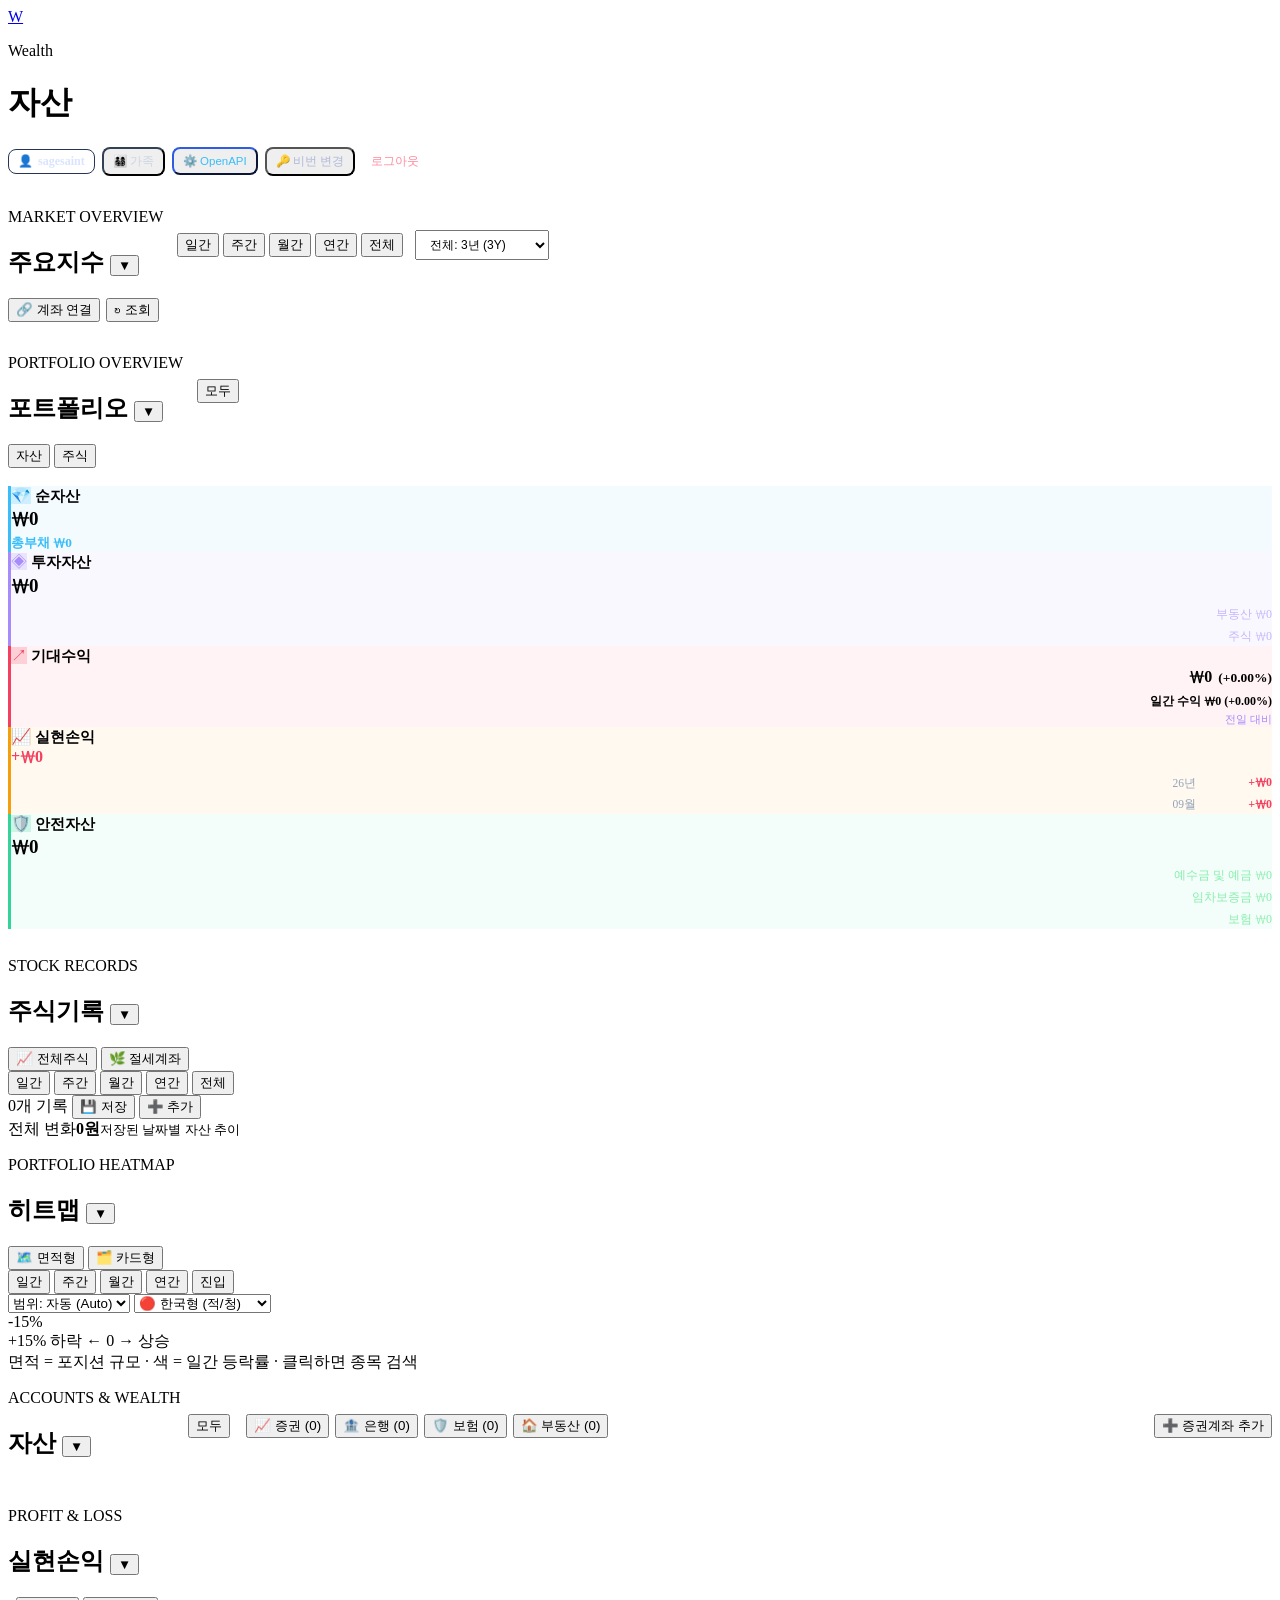
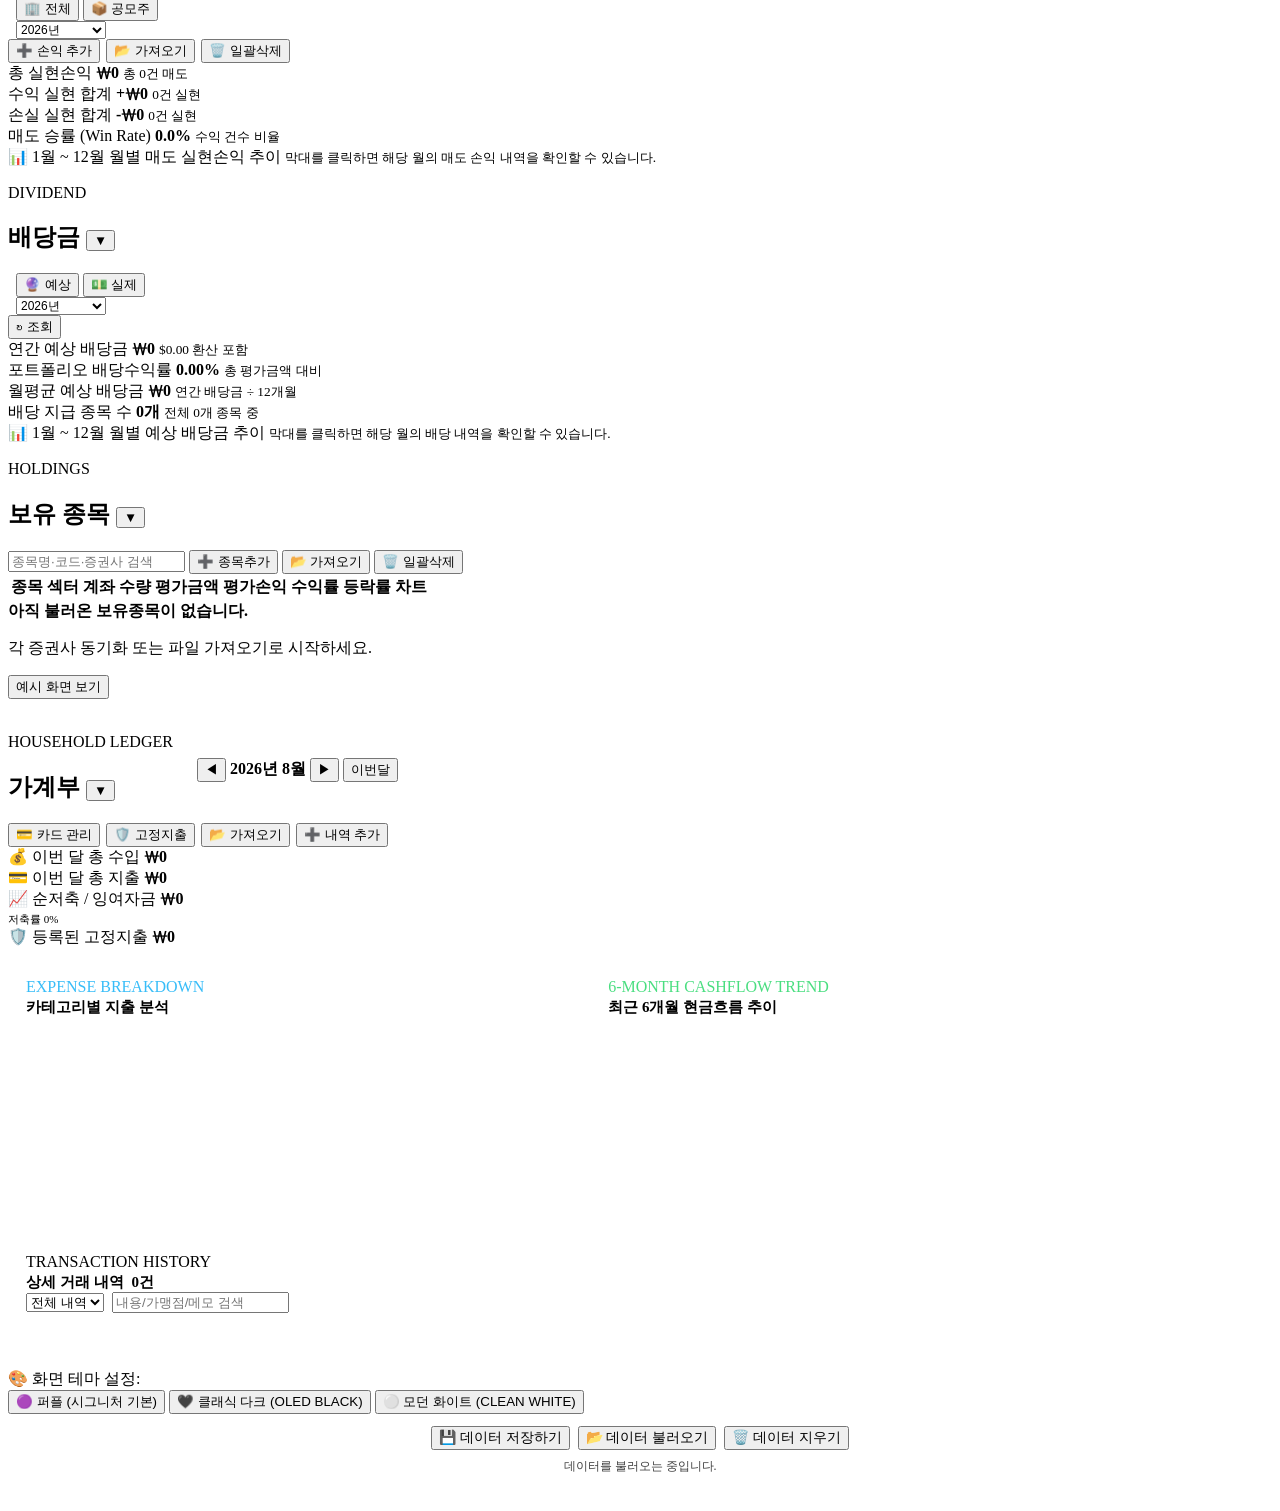
==== commit f2134b4e: "feat: Fix mobile ledger cards overflow, update branding to Wealth/자산 & harmonize responsive layouts " ====
--- a/app/static/index.html
+++ b/app/static/index.html
@@ -4,7 +4,7 @@
     <meta charset="UTF-8" />
     <meta name="viewport" content="width=device-width, initial-scale=1.0" />
     <meta name="description" content="모든 증권사의 투자자산을 통합해 보는 개인 대시보드" />
-    <title>Wealth · 투자 대시보드</title>
+    <title>Wealth · 자산</title>
     <meta name="theme-color" content="#0b1120" />
     <meta name="mobile-web-app-capable" content="yes" />
     <meta name="apple-mobile-web-app-capable" content="yes" />
@@ -15,16 +15,16 @@
     <link rel="icon" type="image/png" sizes="192x192" href="/static/icon-192.png" />
     <link rel="apple-touch-icon" sizes="180x180" href="/static/apple-touch-icon.png" />
     <link rel="stylesheet" href="/static/wealth.css?v=20260906-v5538" />
-    <link rel="stylesheet" href="/static/wealth-overrides.css?v=20260907-v5546" />
+    <link rel="stylesheet" href="/static/wealth-overrides.css?v=20260907-v5551" />
   </head>
   <body>
     <main class="shell">
       <header class="topbar">
         <div class="topbar-brand-wrap">
           <a class="brand" href="/" aria-label="시작 화면">W</a>
-          <div class="title"><p>Human Index INVESTMENT</p><h1>인간지표의 투자 대시보드</h1></div>
-        </div>
-        <div class="topbar-actions" style="margin-left:auto;display:flex;align-items:center;gap:7px;flex-wrap:wrap;">
+          <div class="title"><p>Wealth</p><h1>자산</h1></div>
+        </div>
+        <div class="topbar-actions top-actions" style="margin-left:auto;display:flex;align-items:center;gap:7px;flex-wrap:wrap;">
           <button id="pwaInstallButton" class="button primary compact" type="button" onclick="triggerPwaInstall()" style="display:none;font-size:11.5px;padding:5px 10px;gap:4px;border-radius:8px;background:linear-gradient(135deg, #6366f1, #8b5cf6);color:#fff;border:none;box-shadow:0 2px 8px rgba(99,102,241,0.35);cursor:pointer;">📱 앱 설치</button>
           <div class="user-pill" style="display:inline-flex;align-items:center;gap:5px;padding:4px 9px;border-radius:8px;background:rgba(255,255,255,0.06);border:1px solid #263558;font-size:12px;color:#dbe4ff;">
             <span>👤</span> <strong id="topbarUsername">sagesaint</strong>
@@ -783,9 +783,9 @@
 
       <!-- 8. 📒 스마트 가족 가계부 섹션 -->
       <section id="ledgerSectionPanel" class="panel ledger-section-panel" style="margin-top:18px;">
-        <div class="panel-head" style="flex-wrap:wrap;gap:12px;align-items:center;justify-content:space-between;">
-          <div style="display:flex;align-items:center;gap:10px;flex-wrap:wrap;">
-            <div>
+        <div class="panel-head ledger-panel-head" style="flex-wrap:wrap;gap:12px;align-items:center;justify-content:space-between;">
+          <div class="ledger-head-left" style="display:flex;align-items:center;gap:10px;flex-wrap:wrap;">
+            <div class="ledger-title-wrap">
               <p class="eyebrow">HOUSEHOLD LEDGER</p>
               <h2>가계부 <button type="button" class="section-collapse-btn" data-section="ledger" title="접기/펼치기" aria-label="가계부 접기/펼치기">▼</button></h2>
             </div>
@@ -801,7 +801,7 @@
             </div>
           </div>
 
-          <div class="toolbar" style="margin-left:auto;display:flex;align-items:center;gap:6px;flex-wrap:wrap;">
+          <div class="toolbar ledger-toolbar" style="margin-left:auto;display:flex;align-items:center;gap:6px;flex-wrap:wrap;">
             <button id="ledgerOpenCardsBtn" class="button secondary compact" type="button" onclick="openLedgerCardsModal()">💳 카드 관리</button>
             <button id="ledgerOpenRecurringBtn" class="button secondary compact" type="button" onclick="openLedgerRecurringModal()">🛡️ 고정지출</button>
             <button id="ledgerOpenExcelBtn" class="button secondary compact" type="button" onclick="openLedgerExcelModal()">📂 가져오기</button>
@@ -811,7 +811,7 @@
 
         <div id="ledgerSectionContent" class="section-collapsible-content">
           <!-- 1. 월간 현금흐름 요약 카드 4종 -->
-          <div class="savings-summary-grid loan-summary-grid ledger-summary-grid" style="grid-template-columns:repeat(4,1fr);margin-top:14px;">
+          <div class="savings-summary-grid loan-summary-grid ledger-summary-grid">
             <div class="saving-stat-card ledger-stat-income">
               <span class="saving-stat-label">💰 이번 달 총 수입</span>
               <strong id="ledgerTotalIncomeVal">₩0</strong>
@@ -1911,8 +1911,16 @@
         <button value="cancel" class="close" aria-label="닫기" onclick="this.closest('dialog')?.close()">×</button>
       </div>
       <div class="form-grid" style="grid-template-columns:repeat(2,1fr);margin-top:14px;">
-        <label>거래 일자
-          <input type="date" name="date" required />
+        <label id="ledgerTxDateWrap">거래 일자
+          <div class="split-date-wrap" id="ledgerTxSplitDateWrap">
+            <input type="text" inputmode="numeric" pattern="[0-9]*" maxlength="4" class="date-part date-part-year" id="ledgerTxDateYear" placeholder="YYYY" aria-label="거래일자 연도 4자리" autocomplete="off" title="마우스 휠로 연도 조절 가능" />
+            <span class="date-part-sep">-</span>
+            <input type="text" inputmode="numeric" pattern="[0-9]*" maxlength="2" class="date-part date-part-month" id="ledgerTxDateMonth" placeholder="MM" aria-label="거래일자 월 2자리" autocomplete="off" title="마우스 휠로 월 조절 가능" />
+            <span class="date-part-sep">-</span>
+            <input type="text" inputmode="numeric" pattern="[0-9]*" maxlength="2" class="date-part date-part-day" id="ledgerTxDateDay" placeholder="DD" aria-label="거래일자 일 2자리" autocomplete="off" title="마우스 휠로 일 조절 가능" />
+            <button type="button" class="date-picker-trigger" id="ledgerTxDatePickerTrigger" title="달력에서 선택" aria-label="달력에서 날짜 선택">📅</button>
+            <input type="date" name="date" id="ledgerTxNativeDate" required tabindex="-1" class="sr-only-picker" />
+          </div>
         </label>
         <label>구분
           <select name="type" id="ledgerTxTypeSelect" onchange="onLedgerTxTypeChanged()">
@@ -2105,8 +2113,16 @@
       </div>
 
       <div class="form-grid" style="grid-template-columns:1fr;">
-        <label>실제 결제(출금) 일자
-          <input type="date" name="pay_date" id="ledgerPayDateInput" required />
+        <label id="ledgerPayDateWrap">실제 결제(출금) 일자
+          <div class="split-date-wrap" id="ledgerPaySplitDateWrap">
+            <input type="text" inputmode="numeric" pattern="[0-9]*" maxlength="4" class="date-part date-part-year" id="ledgerPayDateYear" placeholder="YYYY" aria-label="결제일자 연도 4자리" autocomplete="off" title="마우스 휠로 연도 조절 가능" />
+            <span class="date-part-sep">-</span>
+            <input type="text" inputmode="numeric" pattern="[0-9]*" maxlength="2" class="date-part date-part-month" id="ledgerPayDateMonth" placeholder="MM" aria-label="결제일자 월 2자리" autocomplete="off" title="마우스 휠로 월 조절 가능" />
+            <span class="date-part-sep">-</span>
+            <input type="text" inputmode="numeric" pattern="[0-9]*" maxlength="2" class="date-part date-part-day" id="ledgerPayDateDay" placeholder="DD" aria-label="결제일자 일 2자리" autocomplete="off" title="마우스 휠로 일 조절 가능" />
+            <button type="button" class="date-picker-trigger" id="ledgerPayDatePickerTrigger" title="달력에서 선택" aria-label="달력에서 날짜 선택">📅</button>
+            <input type="date" name="pay_date" id="ledgerPayDateInput" required tabindex="-1" class="sr-only-picker" />
+          </div>
         </label>
         <label>결제 금액 (KRW)
           <input type="number" name="pay_amount" id="ledgerPayAmountInput" placeholder="0" min="0" step="any" required data-korean-currency />
@@ -2328,9 +2344,17 @@
               <option value="">-- 직접 입력 또는 등록된 계좌 선택 --</option>
             </select>
           </label>
-          <label>
+          <label id="divDateWrap">
             입금일 (Date)
-            <input name="date" type="date" required />
+            <div class="split-date-wrap" id="divSplitDateWrap">
+              <input type="text" inputmode="numeric" pattern="[0-9]*" maxlength="4" class="date-part date-part-year" id="divDateYear" placeholder="YYYY" aria-label="입금일 연도 4자리" autocomplete="off" title="마우스 휠로 연도 조절 가능" />
+              <span class="date-part-sep">-</span>
+              <input type="text" inputmode="numeric" pattern="[0-9]*" maxlength="2" class="date-part date-part-month" id="divDateMonth" placeholder="MM" aria-label="입금일 월 2자리" autocomplete="off" title="마우스 휠로 월 조절 가능" />
+              <span class="date-part-sep">-</span>
+              <input type="text" inputmode="numeric" pattern="[0-9]*" maxlength="2" class="date-part date-part-day" id="divDateDay" placeholder="DD" aria-label="입금일 일 2자리" autocomplete="off" title="마우스 휠로 일 조절 가능" />
+              <button type="button" class="date-picker-trigger" id="divDatePickerTrigger" title="달력에서 선택" aria-label="달력에서 날짜 선택">📅</button>
+              <input name="date" id="divNativeDate" type="date" required tabindex="-1" class="sr-only-picker" />
+            </div>
           </label>
           <label>
             소유자
@@ -2407,9 +2431,17 @@
               <option value="">-- 직접 입력 또는 등록된 계좌 선택 --</option>
             </select>
           </label>
-          <label>
+          <label id="pnlDateWrap">
             매도일 (Date)
-            <input name="date" type="date" required />
+            <div class="split-date-wrap" id="pnlSplitDateWrap">
+              <input type="text" inputmode="numeric" pattern="[0-9]*" maxlength="4" class="date-part date-part-year" id="pnlDateYear" placeholder="YYYY" aria-label="매도일 연도 4자리" autocomplete="off" title="마우스 휠로 연도 조절 가능" />
+              <span class="date-part-sep">-</span>
+              <input type="text" inputmode="numeric" pattern="[0-9]*" maxlength="2" class="date-part date-part-month" id="pnlDateMonth" placeholder="MM" aria-label="매도일 월 2자리" autocomplete="off" title="마우스 휠로 월 조절 가능" />
+              <span class="date-part-sep">-</span>
+              <input type="text" inputmode="numeric" pattern="[0-9]*" maxlength="2" class="date-part date-part-day" id="pnlDateDay" placeholder="DD" aria-label="매도일 일 2자리" autocomplete="off" title="마우스 휠로 일 조절 가능" />
+              <button type="button" class="date-picker-trigger" id="pnlDatePickerTrigger" title="달력에서 선택" aria-label="달력에서 날짜 선택">📅</button>
+              <input name="date" id="pnlNativeDate" type="date" required tabindex="-1" class="sr-only-picker" />
+            </div>
           </label>
           <label>
             소유자
@@ -2754,7 +2786,7 @@
       </form>
     </dialog>
 
-    <script src="/static/wealth.js?v=20260907-v5546"></script>
+    <script src="/static/wealth.js?v=20260907-v5551"></script>
   </body>
 </html>
 
